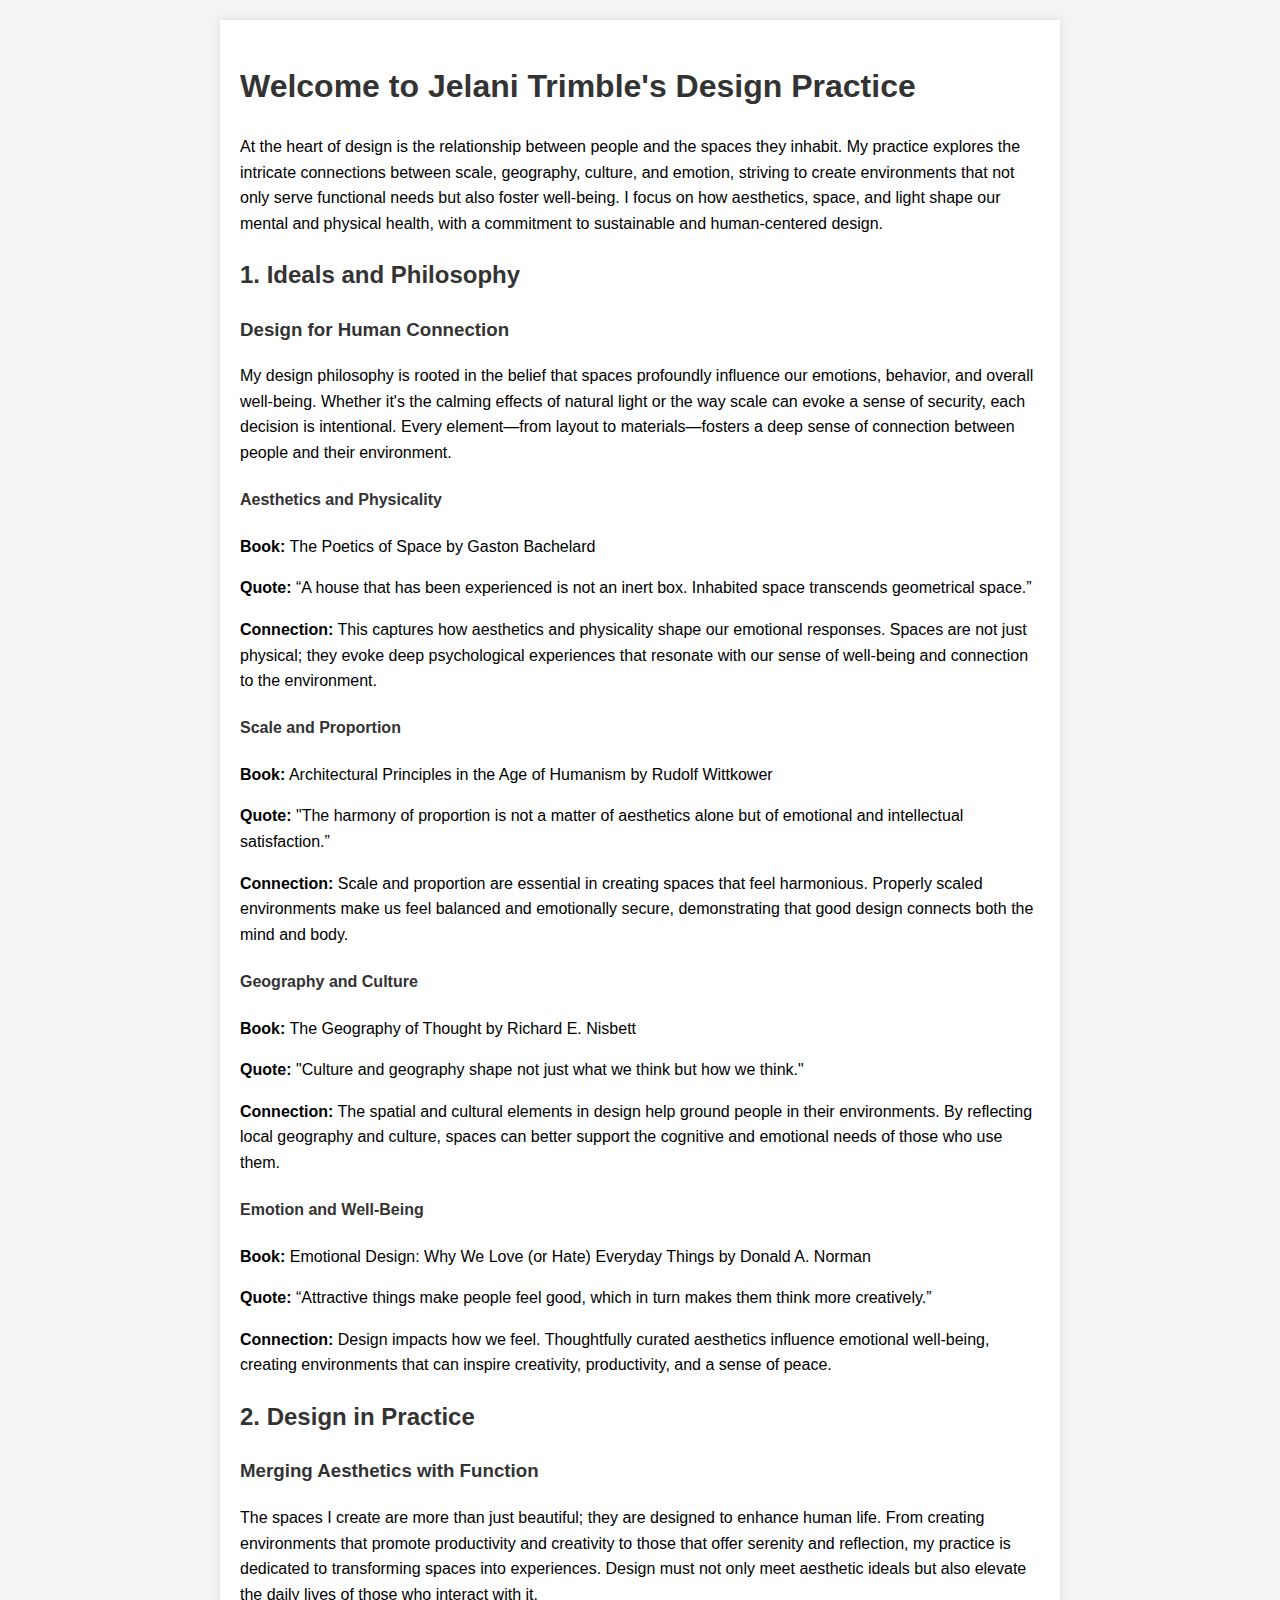
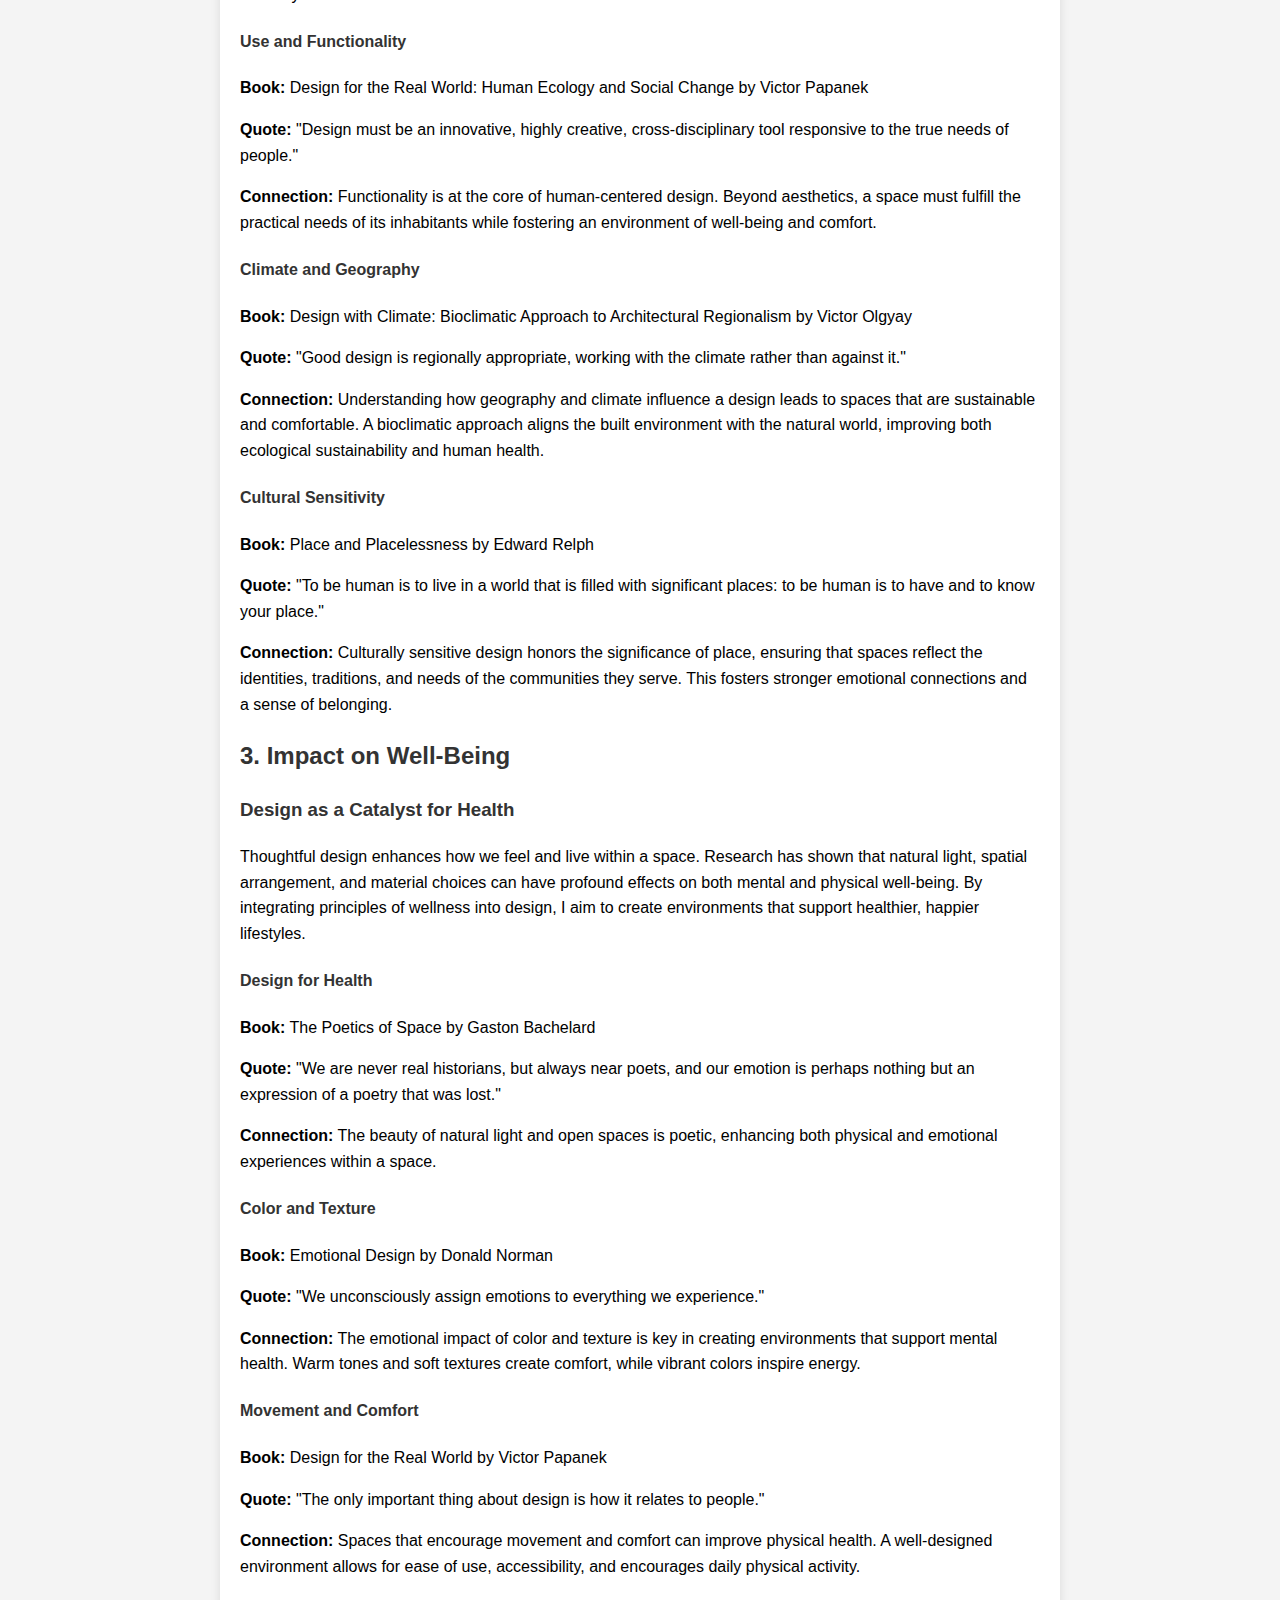
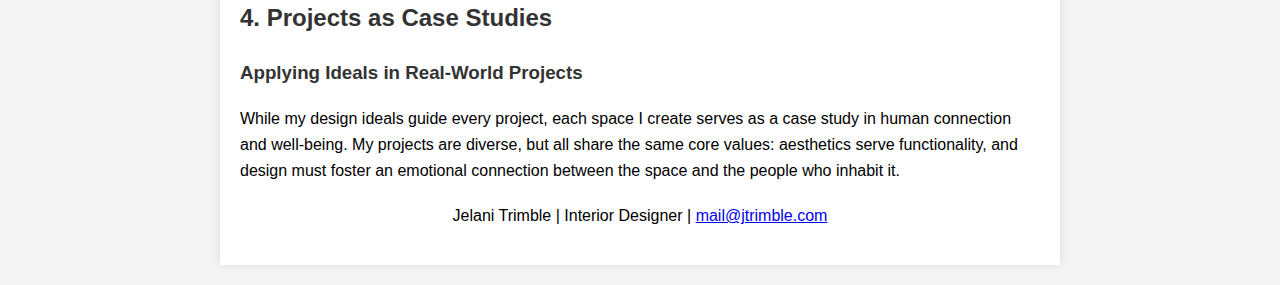
==== index.html @ 7e170d6c "Add files via upload" ====
<!DOCTYPE html>
<html lang="en">
<head>
    <meta charset="UTF-8">
    <meta name="viewport" content="width=device-width, initial-scale=1.0">
    <meta http-equiv="X-UA-Compatible" content="ie=edge">
    <title>Jelani Trimble's Design Practice</title>
    <style>
        body {
            font-family: Arial, sans-serif;
            line-height: 1.6;
            margin: 20px;
            padding: 0;
            background-color: #f4f4f4;
        }
        h1, h2, h3, h4 {
            color: #333;
        }
        .container {
            max-width: 800px;
            margin: 0 auto;
            padding: 20px;
            background-color: white;
            box-shadow: 0 0 10px rgba(0, 0, 0, 0.1);
        }
        .footer {
            text-align: center;
            margin-top: 20px;
        }
    </style>
</head>
<body>
    <div class="container">
        <h1>Welcome to Jelani Trimble's Design Practice</h1>
        <p>At the heart of design is the relationship between people and the spaces they inhabit. My practice explores the intricate connections between scale, geography, culture, and emotion, striving to create environments that not only serve functional needs but also foster well-being. I focus on how aesthetics, space, and light shape our mental and physical health, with a commitment to sustainable and human-centered design.</p>
        
        <h2>1. Ideals and Philosophy</h2>
        <h3>Design for Human Connection</h3>
        <p>My design philosophy is rooted in the belief that spaces profoundly influence our emotions, behavior, and overall well-being. Whether it's the calming effects of natural light or the way scale can evoke a sense of security, each decision is intentional. Every element—from layout to materials—fosters a deep sense of connection between people and their environment.</p>
        
        <h4>Aesthetics and Physicality</h4>
        <p><strong>Book:</strong> The Poetics of Space by Gaston Bachelard</p>
        <p><strong>Quote:</strong> “A house that has been experienced is not an inert box. Inhabited space transcends geometrical space.”</p>
        <p><strong>Connection:</strong> This captures how aesthetics and physicality shape our emotional responses. Spaces are not just physical; they evoke deep psychological experiences that resonate with our sense of well-being and connection to the environment.</p>

        <h4>Scale and Proportion</h4>
        <p><strong>Book:</strong> Architectural Principles in the Age of Humanism by Rudolf Wittkower</p>
        <p><strong>Quote:</strong> "The harmony of proportion is not a matter of aesthetics alone but of emotional and intellectual satisfaction.”</p>
        <p><strong>Connection:</strong> Scale and proportion are essential in creating spaces that feel harmonious. Properly scaled environments make us feel balanced and emotionally secure, demonstrating that good design connects both the mind and body.</p>

        <h4>Geography and Culture</h4>
        <p><strong>Book:</strong> The Geography of Thought by Richard E. Nisbett</p>
        <p><strong>Quote:</strong> "Culture and geography shape not just what we think but how we think."</p>
        <p><strong>Connection:</strong> The spatial and cultural elements in design help ground people in their environments. By reflecting local geography and culture, spaces can better support the cognitive and emotional needs of those who use them.</p>

        <h4>Emotion and Well-Being</h4>
        <p><strong>Book:</strong> Emotional Design: Why We Love (or Hate) Everyday Things by Donald A. Norman</p>
        <p><strong>Quote:</strong> “Attractive things make people feel good, which in turn makes them think more creatively.”</p>
        <p><strong>Connection:</strong> Design impacts how we feel. Thoughtfully curated aesthetics influence emotional well-being, creating environments that can inspire creativity, productivity, and a sense of peace.</p>

        <h2>2. Design in Practice</h2>
        <h3>Merging Aesthetics with Function</h3>
        <p>The spaces I create are more than just beautiful; they are designed to enhance human life. From creating environments that promote productivity and creativity to those that offer serenity and reflection, my practice is dedicated to transforming spaces into experiences. Design must not only meet aesthetic ideals but also elevate the daily lives of those who interact with it.</p>
        
        <h4>Use and Functionality</h4>
        <p><strong>Book:</strong> Design for the Real World: Human Ecology and Social Change by Victor Papanek</p>
        <p><strong>Quote:</strong> "Design must be an innovative, highly creative, cross-disciplinary tool responsive to the true needs of people."</p>
        <p><strong>Connection:</strong> Functionality is at the core of human-centered design. Beyond aesthetics, a space must fulfill the practical needs of its inhabitants while fostering an environment of well-being and comfort.</p>

        <h4>Climate and Geography</h4>
        <p><strong>Book:</strong> Design with Climate: Bioclimatic Approach to Architectural Regionalism by Victor Olgyay</p>
        <p><strong>Quote:</strong> "Good design is regionally appropriate, working with the climate rather than against it."</p>
        <p><strong>Connection:</strong> Understanding how geography and climate influence a design leads to spaces that are sustainable and comfortable. A bioclimatic approach aligns the built environment with the natural world, improving both ecological sustainability and human health.</p>

        <h4>Cultural Sensitivity</h4>
        <p><strong>Book:</strong> Place and Placelessness by Edward Relph</p>
        <p><strong>Quote:</strong> "To be human is to live in a world that is filled with significant places: to be human is to have and to know your place."</p>
        <p><strong>Connection:</strong> Culturally sensitive design honors the significance of place, ensuring that spaces reflect the identities, traditions, and needs of the communities they serve. This fosters stronger emotional connections and a sense of belonging.</p>

        <h2>3. Impact on Well-Being</h2>
        <h3>Design as a Catalyst for Health</h3>
        <p>Thoughtful design enhances how we feel and live within a space. Research has shown that natural light, spatial arrangement, and material choices can have profound effects on both mental and physical well-being. By integrating principles of wellness into design, I aim to create environments that support healthier, happier lifestyles.</p>
        
        <h4>Design for Health</h4>
        <p><strong>Book:</strong> The Poetics of Space by Gaston Bachelard</p>
        <p><strong>Quote:</strong> "We are never real historians, but always near poets, and our emotion is perhaps nothing but an expression of a poetry that was lost."</p>
        <p><strong>Connection:</strong> The beauty of natural light and open spaces is poetic, enhancing both physical and emotional experiences within a space.</p>

        <h4>Color and Texture</h4>
        <p><strong>Book:</strong> Emotional Design by Donald Norman</p>
        <p><strong>Quote:</strong> "We unconsciously assign emotions to everything we experience."</p>
        <p><strong>Connection:</strong> The emotional impact of color and texture is key in creating environments that support mental health. Warm tones and soft textures create comfort, while vibrant colors inspire energy.</p>

        <h4>Movement and Comfort</h4>
        <p><strong>Book:</strong> Design for the Real World by Victor Papanek</p>
        <p><strong>Quote:</strong> "The only important thing about design is how it relates to people."</p>
        <p><strong>Connection:</strong> Spaces that encourage movement and comfort can improve physical health. A well-designed environment allows for ease of use, accessibility, and encourages daily physical activity.</p>

        <h2>4. Projects as Case Studies</h2>
        <h3>Applying Ideals in Real-World Projects</h3>
        <p>While my design ideals guide every project, each space I create serves as a case study in human connection and well-being. My projects are diverse, but all share the same core values: aesthetics serve functionality, and design must foster an emotional connection between the space and the people who inhabit it.</p>
        
        <div class="footer">
            <p>Jelani Trimble | Interior Designer | <a href="mailto:mail@jtrimble.com">mail@jtrimble.com</a></p>
        </div>
    </div>
</body>
</html>
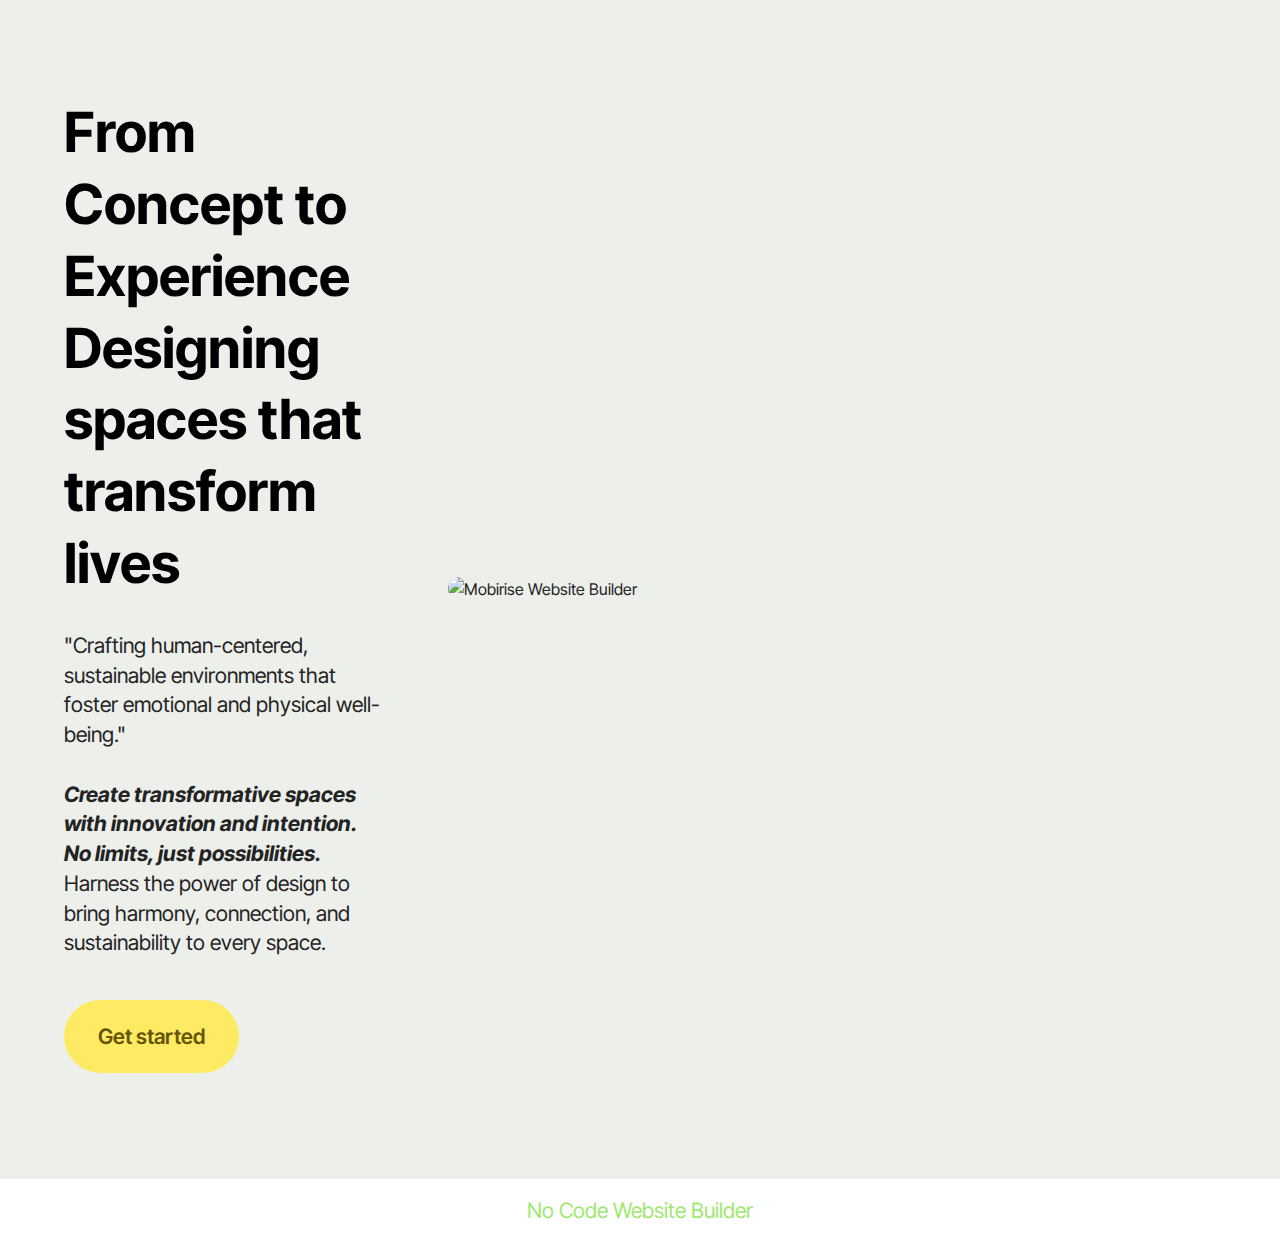
==== commit 669b6e56: "Add files via upload" ====
--- a/index.html
+++ b/index.html
@@ -1,108 +1,52 @@
 <!DOCTYPE html>
-<html lang="en">
+<html  >
 <head>
-    <meta charset="UTF-8">
-    <meta name="viewport" content="width=device-width, initial-scale=1.0">
-    <meta http-equiv="X-UA-Compatible" content="ie=edge">
-    <title>Jelani Trimble's Design Practice</title>
-    <style>
-        body {
-            font-family: Arial, sans-serif;
-            line-height: 1.6;
-            margin: 20px;
-            padding: 0;
-            background-color: #f4f4f4;
-        }
-        h1, h2, h3, h4 {
-            color: #333;
-        }
-        .container {
-            max-width: 800px;
-            margin: 0 auto;
-            padding: 20px;
-            background-color: white;
-            box-shadow: 0 0 10px rgba(0, 0, 0, 0.1);
-        }
-        .footer {
-            text-align: center;
-            margin-top: 20px;
-        }
-    </style>
+  <!-- Site made with Mobirise Website Builder v5.9.18, https://mobirise.com -->
+  <meta charset="UTF-8">
+  <meta http-equiv="X-UA-Compatible" content="IE=edge">
+  <meta name="generator" content="Mobirise v5.9.18, mobirise.com">
+  <meta name="viewport" content="width=device-width, initial-scale=1, minimum-scale=1">
+  <link rel="shortcut icon" href="assets/images/logo5.png" type="image/x-icon">
+  <meta name="description" content="">
+  
+  
+  <title>Home</title>
+  <link rel="stylesheet" href="assets/bootstrap/css/bootstrap.min.css">
+  <link rel="stylesheet" href="assets/bootstrap/css/bootstrap-grid.min.css">
+  <link rel="stylesheet" href="assets/bootstrap/css/bootstrap-reboot.min.css">
+  <link rel="stylesheet" href="assets/theme/css/style.css">
+  <link rel="preload" href="https://fonts.googleapis.com/css2?family=Inter+Tight:wght@400;700&display=swap&display=swap" as="style" onload="this.onload=null;this.rel='stylesheet'">
+  <noscript><link rel="stylesheet" href="https://fonts.googleapis.com/css2?family=Inter+Tight:wght@400;700&display=swap&display=swap"></noscript>
+  <link rel="preload" as="style" href="assets/mobirise/css/mbr-additional.css?v=oVkEW8"><link rel="stylesheet" href="assets/mobirise/css/mbr-additional.css?v=oVkEW8" type="text/css">
+
+  
+  
+  
 </head>
 <body>
-    <div class="container">
-        <h1>Welcome to Jelani Trimble's Design Practice</h1>
-        <p>At the heart of design is the relationship between people and the spaces they inhabit. My practice explores the intricate connections between scale, geography, culture, and emotion, striving to create environments that not only serve functional needs but also foster well-being. I focus on how aesthetics, space, and light shape our mental and physical health, with a commitment to sustainable and human-centered design.</p>
-        
-        <h2>1. Ideals and Philosophy</h2>
-        <h3>Design for Human Connection</h3>
-        <p>My design philosophy is rooted in the belief that spaces profoundly influence our emotions, behavior, and overall well-being. Whether it's the calming effects of natural light or the way scale can evoke a sense of security, each decision is intentional. Every element—from layout to materials—fosters a deep sense of connection between people and their environment.</p>
-        
-        <h4>Aesthetics and Physicality</h4>
-        <p><strong>Book:</strong> The Poetics of Space by Gaston Bachelard</p>
-        <p><strong>Quote:</strong> “A house that has been experienced is not an inert box. Inhabited space transcends geometrical space.”</p>
-        <p><strong>Connection:</strong> This captures how aesthetics and physicality shape our emotional responses. Spaces are not just physical; they evoke deep psychological experiences that resonate with our sense of well-being and connection to the environment.</p>
+  
+  <section data-bs-version="5.1" class="header1 cid-uoAeA59QHh" id="header01-0">
+	
 
-        <h4>Scale and Proportion</h4>
-        <p><strong>Book:</strong> Architectural Principles in the Age of Humanism by Rudolf Wittkower</p>
-        <p><strong>Quote:</strong> "The harmony of proportion is not a matter of aesthetics alone but of emotional and intellectual satisfaction.”</p>
-        <p><strong>Connection:</strong> Scale and proportion are essential in creating spaces that feel harmonious. Properly scaled environments make us feel balanced and emotionally secure, demonstrating that good design connects both the mind and body.</p>
+	
+	
 
-        <h4>Geography and Culture</h4>
-        <p><strong>Book:</strong> The Geography of Thought by Richard E. Nisbett</p>
-        <p><strong>Quote:</strong> "Culture and geography shape not just what we think but how we think."</p>
-        <p><strong>Connection:</strong> The spatial and cultural elements in design help ground people in their environments. By reflecting local geography and culture, spaces can better support the cognitive and emotional needs of those who use them.</p>
-
-        <h4>Emotion and Well-Being</h4>
-        <p><strong>Book:</strong> Emotional Design: Why We Love (or Hate) Everyday Things by Donald A. Norman</p>
-        <p><strong>Quote:</strong> “Attractive things make people feel good, which in turn makes them think more creatively.”</p>
-        <p><strong>Connection:</strong> Design impacts how we feel. Thoughtfully curated aesthetics influence emotional well-being, creating environments that can inspire creativity, productivity, and a sense of peace.</p>
-
-        <h2>2. Design in Practice</h2>
-        <h3>Merging Aesthetics with Function</h3>
-        <p>The spaces I create are more than just beautiful; they are designed to enhance human life. From creating environments that promote productivity and creativity to those that offer serenity and reflection, my practice is dedicated to transforming spaces into experiences. Design must not only meet aesthetic ideals but also elevate the daily lives of those who interact with it.</p>
-        
-        <h4>Use and Functionality</h4>
-        <p><strong>Book:</strong> Design for the Real World: Human Ecology and Social Change by Victor Papanek</p>
-        <p><strong>Quote:</strong> "Design must be an innovative, highly creative, cross-disciplinary tool responsive to the true needs of people."</p>
-        <p><strong>Connection:</strong> Functionality is at the core of human-centered design. Beyond aesthetics, a space must fulfill the practical needs of its inhabitants while fostering an environment of well-being and comfort.</p>
-
-        <h4>Climate and Geography</h4>
-        <p><strong>Book:</strong> Design with Climate: Bioclimatic Approach to Architectural Regionalism by Victor Olgyay</p>
-        <p><strong>Quote:</strong> "Good design is regionally appropriate, working with the climate rather than against it."</p>
-        <p><strong>Connection:</strong> Understanding how geography and climate influence a design leads to spaces that are sustainable and comfortable. A bioclimatic approach aligns the built environment with the natural world, improving both ecological sustainability and human health.</p>
-
-        <h4>Cultural Sensitivity</h4>
-        <p><strong>Book:</strong> Place and Placelessness by Edward Relph</p>
-        <p><strong>Quote:</strong> "To be human is to live in a world that is filled with significant places: to be human is to have and to know your place."</p>
-        <p><strong>Connection:</strong> Culturally sensitive design honors the significance of place, ensuring that spaces reflect the identities, traditions, and needs of the communities they serve. This fosters stronger emotional connections and a sense of belonging.</p>
-
-        <h2>3. Impact on Well-Being</h2>
-        <h3>Design as a Catalyst for Health</h3>
-        <p>Thoughtful design enhances how we feel and live within a space. Research has shown that natural light, spatial arrangement, and material choices can have profound effects on both mental and physical well-being. By integrating principles of wellness into design, I aim to create environments that support healthier, happier lifestyles.</p>
-        
-        <h4>Design for Health</h4>
-        <p><strong>Book:</strong> The Poetics of Space by Gaston Bachelard</p>
-        <p><strong>Quote:</strong> "We are never real historians, but always near poets, and our emotion is perhaps nothing but an expression of a poetry that was lost."</p>
-        <p><strong>Connection:</strong> The beauty of natural light and open spaces is poetic, enhancing both physical and emotional experiences within a space.</p>
-
-        <h4>Color and Texture</h4>
-        <p><strong>Book:</strong> Emotional Design by Donald Norman</p>
-        <p><strong>Quote:</strong> "We unconsciously assign emotions to everything we experience."</p>
-        <p><strong>Connection:</strong> The emotional impact of color and texture is key in creating environments that support mental health. Warm tones and soft textures create comfort, while vibrant colors inspire energy.</p>
-
-        <h4>Movement and Comfort</h4>
-        <p><strong>Book:</strong> Design for the Real World by Victor Papanek</p>
-        <p><strong>Quote:</strong> "The only important thing about design is how it relates to people."</p>
-        <p><strong>Connection:</strong> Spaces that encourage movement and comfort can improve physical health. A well-designed environment allows for ease of use, accessibility, and encourages daily physical activity.</p>
-
-        <h2>4. Projects as Case Studies</h2>
-        <h3>Applying Ideals in Real-World Projects</h3>
-        <p>While my design ideals guide every project, each space I create serves as a case study in human connection and well-being. My projects are diverse, but all share the same core values: aesthetics serve functionality, and design must foster an emotional connection between the space and the people who inhabit it.</p>
-        
-        <div class="footer">
-            <p>Jelani Trimble | Interior Designer | <a href="mailto:mail@jtrimble.com">mail@jtrimble.com</a></p>
-        </div>
-    </div>
+	<div class="container-fluid">
+		<div class="row justify-content-center">
+			<div class="col-12 col-md-12 col-lg-8 image-wrapper">
+				<img class="w-100" src="assets/images/night-sky-filled-with-stars-and-galaxies-over-a-remote-landscape.jpeg" alt="Mobirise Website Builder">
+			</div>
+			<div class="col-12 col-lg col-md-12">
+				<div class="text-wrapper align-left">
+					<h1 class="mbr-section-title mbr-fonts-style mb-4 display-2"><strong>From Concept to Experience</strong><div><strong>Designing spaces that transform lives</strong></div></h1>
+					<p class="mbr-text mbr-fonts-style mb-4 display-7">"Crafting human-centered, sustainable environments that foster emotional and physical well-being."<br><br><strong><em>Create transformative spaces with innovation and intention. No limits, just possibilities.</em></strong><br>Harness the power of design to bring harmony, connection, and sustainability to every space.</p>
+					<div class="mbr-section-btn mt-3"><a class="btn btn-danger display-7" href="mailto:mail@jtrimble.com">Get started</a></div>
+				</div>
+			</div>
+		</div>
+	</div>
+</section><section class="display-7" style="padding: 0;align-items: center;justify-content: center;flex-wrap: wrap;    align-content: center;display: flex;position: relative;height: 4rem;"><a href="https://mobiri.se/3435392" style="flex: 1 1;height: 4rem;position: absolute;width: 100%;z-index: 1;"><img alt="" style="height: 4rem;" src="[data-uri]"></a><p style="margin: 0;text-align: center;" class="display-7">&#8204;</p><a style="z-index:1" href="https://mobirise.com/builder/no-code-website-builder.html">No Code Website Builder</a></section><script src="assets/bootstrap/js/bootstrap.bundle.min.js"></script>  <script src="assets/smoothscroll/smooth-scroll.js"></script>  <script src="assets/ytplayer/index.js"></script>  <script src="assets/theme/js/script.js"></script>  
+  
+  
 </body>
-</html>
+</html>--- a/assets/theme/css/style.css
+++ b/assets/theme/css/style.css
@@ -0,0 +1,965 @@
+@charset "UTF-8";
+section {
+  background-color: #ffffff;
+}
+
+body {
+  font-style: normal;
+  line-height: 1.5;
+  font-weight: 400;
+  color: #232323;
+  position: relative;
+}
+
+button {
+  background-color: transparent;
+  border-color: transparent;
+}
+
+.embla__button,
+.carousel-control {
+  background-color: #edefea !important;
+  opacity: 0.8 !important;
+  color: #464845 !important;
+  border-color: #edefea !important;
+}
+
+.carousel .close,
+.modalWindow .close {
+  background-color: #edefea !important;
+  color: #464845 !important;
+  border-color: #edefea !important;
+  opacity: 0.8 !important;
+}
+
+.carousel .close:hover,
+.modalWindow .close:hover {
+  opacity: 1 !important;
+}
+
+.carousel-indicators li {
+  background-color: #edefea !important;
+  border: 2px solid #464845 !important;
+}
+
+.carousel-indicators li:hover,
+.carousel-indicators li:active {
+  opacity: 0.8 !important;
+}
+
+.embla__button:hover,
+.carousel-control:hover {
+  background-color: #edefea !important;
+  opacity: 1 !important;
+}
+
+.modalWindow-video-container {
+  height: 80%;
+}
+
+section,
+.container,
+.container-fluid {
+  position: relative;
+  word-wrap: break-word;
+}
+
+a.mbr-iconfont:hover {
+  text-decoration: none;
+}
+
+.article .lead p,
+.article .lead ul,
+.article .lead ol,
+.article .lead pre,
+.article .lead blockquote {
+  margin-bottom: 0;
+}
+
+a {
+  font-style: normal;
+  font-weight: 400;
+  cursor: pointer;
+}
+a, a:hover {
+  text-decoration: none;
+}
+
+.mbr-section-title {
+  font-style: normal;
+  line-height: 1.3;
+}
+
+.mbr-section-subtitle {
+  line-height: 1.3;
+}
+
+.mbr-text {
+  font-style: normal;
+  line-height: 1.7;
+}
+
+h1,
+h2,
+h3,
+h4,
+h5,
+h6,
+.display-1,
+.display-2,
+.display-4,
+.display-5,
+.display-7,
+span,
+p,
+a {
+  line-height: 1;
+  word-break: break-word;
+  word-wrap: break-word;
+  font-weight: 400;
+}
+
+b,
+strong {
+  font-weight: bold;
+}
+
+input:-webkit-autofill, input:-webkit-autofill:hover, input:-webkit-autofill:focus, input:-webkit-autofill:active {
+  transition-delay: 9999s;
+  -webkit-transition-property: background-color, color;
+  transition-property: background-color, color;
+}
+
+textarea[type=hidden] {
+  display: none;
+}
+
+section {
+  background-position: 50% 50%;
+  background-repeat: no-repeat;
+  background-size: cover;
+}
+section .mbr-background-video,
+section .mbr-background-video-preview {
+  position: absolute;
+  bottom: 0;
+  left: 0;
+  right: 0;
+  top: 0;
+}
+
+.hidden {
+  visibility: hidden;
+}
+
+.mbr-z-index20 {
+  z-index: 20;
+}
+
+/*! Base colors */
+.mbr-white {
+  color: #ffffff;
+}
+
+.mbr-black {
+  color: #111111;
+}
+
+.mbr-bg-white {
+  background-color: #ffffff;
+}
+
+.mbr-bg-black {
+  background-color: #000000;
+}
+
+/*! Text-aligns */
+.align-left {
+  text-align: left;
+}
+
+.align-center {
+  text-align: center;
+}
+
+.align-right {
+  text-align: right;
+}
+
+/*! Font-weight  */
+.mbr-light {
+  font-weight: 300;
+}
+
+.mbr-regular {
+  font-weight: 400;
+}
+
+.mbr-semibold {
+  font-weight: 500;
+}
+
+.mbr-bold {
+  font-weight: 700;
+}
+
+/*! Media  */
+.media-content {
+  flex-basis: 100%;
+}
+
+.media-container-row {
+  display: flex;
+  flex-direction: row;
+  flex-wrap: wrap;
+  justify-content: center;
+  align-content: center;
+  align-items: start;
+}
+.media-container-row .media-size-item {
+  width: 400px;
+}
+
+.media-container-column {
+  display: flex;
+  flex-direction: column;
+  flex-wrap: wrap;
+  justify-content: center;
+  align-content: center;
+  align-items: stretch;
+}
+.media-container-column > * {
+  width: 100%;
+}
+
+@media (min-width: 992px) {
+  .media-container-row {
+    flex-wrap: nowrap;
+  }
+}
+figure {
+  margin-bottom: 0;
+  overflow: hidden;
+}
+
+figure[mbr-media-size] {
+  transition: width 0.1s;
+}
+
+img,
+iframe {
+  display: block;
+  width: 100%;
+}
+
+.card {
+  background-color: transparent;
+  border: none;
+}
+
+.card-box {
+  width: 100%;
+}
+
+.card-img {
+  text-align: center;
+  flex-shrink: 0;
+  -webkit-flex-shrink: 0;
+}
+
+.media {
+  max-width: 100%;
+  margin: 0 auto;
+}
+
+.mbr-figure {
+  align-self: center;
+}
+
+.media-container > div {
+  max-width: 100%;
+}
+
+.mbr-figure img,
+.card-img img {
+  width: 100%;
+}
+
+@media (max-width: 991px) {
+  .media-size-item {
+    width: auto !important;
+  }
+  .media {
+    width: auto;
+  }
+  .mbr-figure {
+    width: 100% !important;
+  }
+}
+/*! Buttons */
+.mbr-section-btn {
+  margin-left: -0.6rem;
+  margin-right: -0.6rem;
+  font-size: 0;
+}
+
+.btn {
+  font-weight: 600;
+  border-width: 1px;
+  font-style: normal;
+  margin: 0.6rem 0.6rem;
+  white-space: normal;
+  transition: all 0.2s ease-in-out;
+  display: inline-flex;
+  align-items: center;
+  justify-content: center;
+  word-break: break-word;
+}
+
+.btn-sm {
+  font-weight: 600;
+  letter-spacing: 0px;
+  transition: all 0.3s ease-in-out;
+}
+
+.btn-md {
+  font-weight: 600;
+  letter-spacing: 0px;
+  transition: all 0.3s ease-in-out;
+}
+
+.btn-lg {
+  font-weight: 600;
+  letter-spacing: 0px;
+  transition: all 0.3s ease-in-out;
+}
+
+.btn-form {
+  margin: 0;
+}
+.btn-form:hover {
+  cursor: pointer;
+}
+
+nav .mbr-section-btn {
+  margin-left: 0rem;
+  margin-right: 0rem;
+}
+
+/*! Btn icon margin */
+.btn .mbr-iconfont,
+.btn.btn-sm .mbr-iconfont {
+  order: 1;
+  cursor: pointer;
+  margin-left: 0.5rem;
+  vertical-align: sub;
+}
+
+.btn.btn-md .mbr-iconfont,
+.btn.btn-md .mbr-iconfont {
+  margin-left: 0.8rem;
+}
+
+.mbr-regular {
+  font-weight: 400;
+}
+
+.mbr-semibold {
+  font-weight: 500;
+}
+
+.mbr-bold {
+  font-weight: 700;
+}
+
+[type=submit] {
+  -webkit-appearance: none;
+}
+
+/*! Full-screen */
+.mbr-fullscreen .mbr-overlay {
+  min-height: 100vh;
+}
+
+.mbr-fullscreen {
+  display: flex;
+  display: -moz-flex;
+  display: -ms-flex;
+  display: -o-flex;
+  align-items: center;
+  min-height: 100vh;
+  padding-top: 3rem;
+  padding-bottom: 3rem;
+}
+
+/*! Map */
+.map {
+  height: 25rem;
+  position: relative;
+}
+.map iframe {
+  width: 100%;
+  height: 100%;
+}
+
+/*! Scroll to top arrow */
+.mbr-arrow-up {
+  bottom: 25px;
+  right: 90px;
+  position: fixed;
+  text-align: right;
+  z-index: 5000;
+  color: #ffffff;
+  font-size: 22px;
+}
+
+.mbr-arrow-up a {
+  background: rgba(0, 0, 0, 0.2);
+  border-radius: 50%;
+  color: #fff;
+  display: inline-block;
+  height: 60px;
+  width: 60px;
+  border: 2px solid #fff;
+  outline-style: none !important;
+  position: relative;
+  text-decoration: none;
+  transition: all 0.3s ease-in-out;
+  cursor: pointer;
+  text-align: center;
+}
+.mbr-arrow-up a:hover {
+  background-color: rgba(0, 0, 0, 0.4);
+}
+.mbr-arrow-up a i {
+  line-height: 60px;
+}
+
+.mbr-arrow-up-icon {
+  display: block;
+  color: #fff;
+}
+
+.mbr-arrow-up-icon::before {
+  content: "›";
+  display: inline-block;
+  font-family: serif;
+  font-size: 22px;
+  line-height: 1;
+  font-style: normal;
+  position: relative;
+  top: 6px;
+  left: -4px;
+  transform: rotate(-90deg);
+}
+
+/*! Arrow Down */
+.mbr-arrow {
+  position: absolute;
+  bottom: 45px;
+  left: 50%;
+  width: 60px;
+  height: 60px;
+  cursor: pointer;
+  background-color: rgba(80, 80, 80, 0.5);
+  border-radius: 50%;
+  transform: translateX(-50%);
+}
+@media (max-width: 767px) {
+  .mbr-arrow {
+    display: none;
+  }
+}
+.mbr-arrow > a {
+  display: inline-block;
+  text-decoration: none;
+  outline-style: none;
+  animation: arrowdown 1.7s ease-in-out infinite;
+  color: #ffffff;
+}
+.mbr-arrow > a > i {
+  position: absolute;
+  top: -2px;
+  left: 15px;
+  font-size: 2rem;
+}
+
+#scrollToTop a i::before {
+  content: "";
+  position: absolute;
+  display: block;
+  border-bottom: 2.5px solid #fff;
+  border-left: 2.5px solid #fff;
+  width: 27.8%;
+  height: 27.8%;
+  left: 50%;
+  top: 51%;
+  transform: translateY(-30%) translateX(-50%) rotate(135deg);
+}
+
+@keyframes arrowdown {
+  0% {
+    transform: translateY(0px);
+  }
+  50% {
+    transform: translateY(-5px);
+  }
+  100% {
+    transform: translateY(0px);
+  }
+}
+@media (max-width: 500px) {
+  .mbr-arrow-up {
+    left: 0;
+    right: 0;
+    text-align: center;
+  }
+}
+/*Gradients animation*/
+@keyframes gradient-animation {
+  from {
+    background-position: 0% 100%;
+    animation-timing-function: ease-in-out;
+  }
+  to {
+    background-position: 100% 0%;
+    animation-timing-function: ease-in-out;
+  }
+}
+.bg-gradient {
+  background-size: 200% 200%;
+  animation: gradient-animation 5s infinite alternate;
+  -webkit-animation: gradient-animation 5s infinite alternate;
+}
+
+.menu .navbar-brand {
+  display: -webkit-flex;
+}
+.menu .navbar-brand span {
+  display: flex;
+  display: -webkit-flex;
+}
+.menu .navbar-brand .navbar-caption-wrap {
+  display: -webkit-flex;
+}
+.menu .navbar-brand .navbar-logo img {
+  display: -webkit-flex;
+  width: auto;
+}
+@media (min-width: 768px) and (max-width: 991px) {
+  .menu .navbar-toggleable-sm .navbar-nav {
+    display: -ms-flexbox;
+  }
+}
+@media (max-width: 991px) {
+  .menu .navbar-collapse {
+    max-height: 93.5vh;
+  }
+  .menu .navbar-collapse.show {
+    overflow: auto;
+  }
+}
+@media (min-width: 992px) {
+  .menu .navbar-nav.nav-dropdown {
+    display: -webkit-flex;
+  }
+  .menu .navbar-toggleable-sm .navbar-collapse {
+    display: -webkit-flex !important;
+  }
+  .menu .collapsed .navbar-collapse {
+    max-height: 93.5vh;
+  }
+  .menu .collapsed .navbar-collapse.show {
+    overflow: auto;
+  }
+}
+@media (max-width: 767px) {
+  .menu .navbar-collapse {
+    max-height: 80vh;
+  }
+}
+
+.nav-link .mbr-iconfont {
+  margin-right: 0.5rem;
+}
+
+.navbar {
+  display: -webkit-flex;
+  -webkit-flex-wrap: wrap;
+  -webkit-align-items: center;
+  -webkit-justify-content: space-between;
+}
+
+.navbar-collapse {
+  -webkit-flex-basis: 100%;
+  -webkit-flex-grow: 1;
+  -webkit-align-items: center;
+}
+
+.nav-dropdown .link {
+  padding: 0.667em 1.667em !important;
+  margin: 0 !important;
+}
+
+.nav {
+  display: -webkit-flex;
+  -webkit-flex-wrap: wrap;
+}
+
+.row {
+  display: -webkit-flex;
+  -webkit-flex-wrap: wrap;
+}
+
+.justify-content-center {
+  -webkit-justify-content: center;
+}
+
+.form-inline {
+  display: -webkit-flex;
+}
+
+.card-wrapper {
+  -webkit-flex: 1;
+}
+
+.carousel-control {
+  z-index: 10;
+  display: -webkit-flex;
+}
+
+.carousel-controls {
+  display: -webkit-flex;
+}
+
+.media {
+  display: -webkit-flex;
+}
+
+.form-group:focus {
+  outline: none;
+}
+
+.jq-selectbox__select {
+  padding: 7px 0;
+  position: relative;
+}
+
+.jq-selectbox__dropdown {
+  overflow: hidden;
+  border-radius: 10px;
+  position: absolute;
+  top: 100%;
+  left: 0 !important;
+  width: 100% !important;
+}
+
+.jq-selectbox__trigger-arrow {
+  right: 0;
+  transform: translateY(-50%);
+}
+
+.jq-selectbox li {
+  padding: 1.07em 0.5em;
+}
+
+input[type=range] {
+  padding-left: 0 !important;
+  padding-right: 0 !important;
+}
+
+.modal-dialog,
+.modal-content {
+  height: 100%;
+}
+
+.modal-dialog .carousel-inner {
+  height: calc(100vh - 1.75rem);
+}
+@media (max-width: 575px) {
+  .modal-dialog .carousel-inner {
+    height: calc(100vh - 1rem);
+  }
+}
+
+.carousel-item {
+  text-align: center;
+}
+
+.carousel-item img {
+  margin: auto;
+}
+
+.navbar-toggler {
+  align-self: flex-start;
+  padding: 0.25rem 0.75rem;
+  font-size: 1.25rem;
+  line-height: 1;
+  background: transparent;
+  border: 1px solid transparent;
+  border-radius: 0.25rem;
+}
+
+.navbar-toggler:focus,
+.navbar-toggler:hover {
+  text-decoration: none;
+  box-shadow: none;
+}
+
+.navbar-toggler-icon {
+  display: inline-block;
+  width: 1.5em;
+  height: 1.5em;
+  vertical-align: middle;
+  content: "";
+  background: no-repeat center center;
+  background-size: 100% 100%;
+}
+
+.navbar-toggler-left {
+  position: absolute;
+  left: 1rem;
+}
+
+.navbar-toggler-right {
+  position: absolute;
+  right: 1rem;
+}
+
+.card-img {
+  width: auto;
+}
+
+.menu .navbar.collapsed:not(.beta-menu) {
+  flex-direction: column;
+}
+
+.carousel-item.active,
+.carousel-item-next,
+.carousel-item-prev {
+  display: flex;
+}
+
+.note-air-layout .dropup .dropdown-menu,
+.note-air-layout .navbar-fixed-bottom .dropdown .dropdown-menu {
+  bottom: initial !important;
+}
+
+html,
+body {
+  height: auto;
+  min-height: 100vh;
+}
+
+.dropup .dropdown-toggle::after {
+  display: none;
+}
+
+.form-asterisk {
+  font-family: initial;
+  position: absolute;
+  top: -2px;
+  font-weight: normal;
+}
+
+.form-control-label {
+  position: relative;
+  cursor: pointer;
+  margin-bottom: 0.357em;
+  padding: 0;
+}
+
+.alert {
+  color: #ffffff;
+  border-radius: 0;
+  border: 0;
+  font-size: 1.1rem;
+  line-height: 1.5;
+  margin-bottom: 1.875rem;
+  padding: 1.25rem;
+  position: relative;
+  text-align: center;
+}
+.alert.alert-form::after {
+  background-color: inherit;
+  bottom: -7px;
+  content: "";
+  display: block;
+  height: 14px;
+  left: 50%;
+  margin-left: -7px;
+  position: absolute;
+  transform: rotate(45deg);
+  width: 14px;
+}
+
+.form-control {
+  background-color: #ffffff;
+  background-clip: border-box;
+  color: #232323;
+  line-height: 1rem !important;
+  height: auto;
+  padding: 1.2rem 2rem;
+  transition: border-color 0.25s ease 0s;
+  border: 1px solid transparent !important;
+  border-radius: 4px;
+  box-shadow: rgba(0, 0, 0, 0.07) 0px 1px 1px 0px, rgba(0, 0, 0, 0.07) 0px 1px 3px 0px, rgba(0, 0, 0, 0.03) 0px 0px 0px 1px;
+}
+.form-active .form-control:invalid {
+  border-color: red;
+}
+
+.row > * {
+  padding-right: 1rem;
+  padding-left: 1rem;
+}
+
+form .row {
+  margin-left: -0.6rem;
+  margin-right: -0.6rem;
+}
+form .row [class*=col] {
+  padding-left: 0.6rem;
+  padding-right: 0.6rem;
+}
+
+form .mbr-section-btn {
+  padding-left: 0.6rem;
+  padding-right: 0.6rem;
+}
+
+form .form-check-input {
+  margin-top: 0.5;
+}
+
+textarea.form-control {
+  line-height: 1.5rem !important;
+}
+
+.form-group {
+  margin-bottom: 1.2rem;
+}
+
+.form-control,
+form .btn {
+  min-height: 48px;
+}
+
+.gdpr-block label span.textGDPR input[name=gdpr] {
+  top: 7px;
+}
+
+.form-control:focus {
+  box-shadow: none;
+}
+
+:focus {
+  outline: none;
+}
+
+.mbr-overlay {
+  background-color: #000;
+  bottom: 0;
+  left: 0;
+  opacity: 0.5;
+  position: absolute;
+  right: 0;
+  top: 0;
+  z-index: 0;
+  pointer-events: none;
+}
+
+blockquote {
+  font-style: italic;
+  padding: 3rem;
+  font-size: 1.09rem;
+  position: relative;
+  border-left: 3px solid;
+}
+
+ul,
+ol,
+pre,
+blockquote {
+  margin-bottom: 2.3125rem;
+}
+
+.mt-4 {
+  margin-top: 2rem !important;
+}
+
+.mb-4 {
+  margin-bottom: 2rem !important;
+}
+
+.container,
+.container-fluid {
+  padding-left: 16px;
+  padding-right: 16px;
+}
+
+.row {
+  margin-left: -16px;
+  margin-right: -16px;
+}
+.row > [class*=col] {
+  padding-left: 16px;
+  padding-right: 16px;
+}
+
+@media (min-width: 992px) {
+  .container-fluid {
+    padding-left: 32px;
+    padding-right: 32px;
+  }
+}
+@media (max-width: 991px) {
+  .mbr-container {
+    padding-left: 16px;
+    padding-right: 16px;
+  }
+}
+.app-video-wrapper > img {
+  opacity: 1;
+}
+
+.app-video-wrapper {
+  background: transparent;
+}
+
+.item {
+  position: relative;
+}
+
+.dropdown-menu .dropdown-menu {
+  left: 100%;
+}
+
+.dropdown-item + .dropdown-menu {
+  display: none;
+}
+
+.dropdown-item:hover + .dropdown-menu,
+.dropdown-menu:hover {
+  display: block;
+}
+
+@media (min-aspect-ratio: 16/9) {
+  .mbr-video-foreground {
+    height: 300% !important;
+    top: -100% !important;
+  }
+}
+@media (max-aspect-ratio: 16/9) {
+  .mbr-video-foreground {
+    width: 300% !important;
+    left: -100% !important;
+  }
+}.engine {
+	position: absolute;
+	text-indent: -2400px;
+	text-align: center;
+	padding: 0;
+	top: 0;
+	left: -2400px;
+}--- a/assets/mobirise/css/mbr-additional.css
+++ b/assets/mobirise/css/mbr-additional.css
@@ -0,0 +1,825 @@
+.btn {
+  border-width: 2px;
+}
+img,
+.card-wrap,
+.card-wrapper,
+.video-wrapper,
+.mbr-figure iframe,
+.google-map iframe,
+.slide-content,
+.plan,
+.card,
+.item-wrapper {
+  border-radius: 2rem !important;
+}
+.video-wrapper {
+  overflow: hidden;
+}
+body {
+  font-family: Inter Tight;
+}
+.display-1 {
+  font-family: 'Inter Tight', sans-serif;
+  font-size: 5rem;
+  line-height: 1;
+}
+.display-1 > .mbr-iconfont {
+  font-size: 6.25rem;
+}
+.display-2 {
+  font-family: 'Inter Tight', sans-serif;
+  font-size: 4rem;
+  line-height: 1;
+}
+.display-2 > .mbr-iconfont {
+  font-size: 5rem;
+}
+.display-4 {
+  font-family: 'Inter Tight', sans-serif;
+  font-size: 1.4rem;
+  line-height: 1.5;
+}
+.display-4 > .mbr-iconfont {
+  font-size: 1.75rem;
+}
+.display-5 {
+  font-family: 'Inter Tight', sans-serif;
+  font-size: 2rem;
+  line-height: 1.5;
+}
+.display-5 > .mbr-iconfont {
+  font-size: 2.5rem;
+}
+.display-7 {
+  font-family: 'Inter Tight', sans-serif;
+  font-size: 1.4rem;
+  line-height: 1.3;
+}
+.display-7 > .mbr-iconfont {
+  font-size: 1.75rem;
+}
+/* ---- Fluid typography for mobile devices ---- */
+/* 1.4 - font scale ratio ( bootstrap == 1.42857 ) */
+/* 100vw - current viewport width */
+/* (48 - 20)  48 == 48rem == 768px, 20 == 20rem == 320px(minimal supported viewport) */
+/* 0.65 - min scale variable, may vary */
+@media (max-width: 992px) {
+  .display-1 {
+    font-size: 4rem;
+  }
+}
+@media (max-width: 768px) {
+  .display-1 {
+    font-size: 3.5rem;
+    font-size: calc( 2.4rem + (5 - 2.4) * ((100vw - 20rem) / (48 - 20)));
+    line-height: calc( 1.1 * (2.4rem + (5 - 2.4) * ((100vw - 20rem) / (48 - 20))));
+  }
+  .display-2 {
+    font-size: 3.2rem;
+    font-size: calc( 2.05rem + (4 - 2.05) * ((100vw - 20rem) / (48 - 20)));
+    line-height: calc( 1.3 * (2.05rem + (4 - 2.05) * ((100vw - 20rem) / (48 - 20))));
+  }
+  .display-4 {
+    font-size: 1.12rem;
+    font-size: calc( 1.14rem + (1.4 - 1.14) * ((100vw - 20rem) / (48 - 20)));
+    line-height: calc( 1.4 * (1.14rem + (1.4 - 1.14) * ((100vw - 20rem) / (48 - 20))));
+  }
+  .display-5 {
+    font-size: 1.6rem;
+    font-size: calc( 1.35rem + (2 - 1.35) * ((100vw - 20rem) / (48 - 20)));
+    line-height: calc( 1.4 * (1.35rem + (2 - 1.35) * ((100vw - 20rem) / (48 - 20))));
+  }
+  .display-7 {
+    font-size: 1.12rem;
+    font-size: calc( 1.14rem + (1.4 - 1.14) * ((100vw - 20rem) / (48 - 20)));
+    line-height: calc( 1.4 * (1.14rem + (1.4 - 1.14) * ((100vw - 20rem) / (48 - 20))));
+  }
+}
+@media (min-width: 992px) and (max-width: 1400px) {
+  .display-1 {
+    font-size: 3.5rem;
+    font-size: calc( 2.4rem + (5 - 2.4) * ((100vw - 62rem) / (87 - 62)));
+    line-height: calc( 1.1 * (2.4rem + (5 - 2.4) * ((100vw - 62rem) / (87 - 62))));
+  }
+  .display-2 {
+    font-size: 3.2rem;
+    font-size: calc( 2.05rem + (4 - 2.05) * ((100vw - 62rem) / (87 - 62)));
+    line-height: calc( 1.3 * (2.05rem + (4 - 2.05) * ((100vw - 62rem) / (87 - 62))));
+  }
+  .display-4 {
+    font-size: 1.12rem;
+    font-size: calc( 1.14rem + (1.4 - 1.14) * ((100vw - 62rem) / (87 - 62)));
+    line-height: calc( 1.4 * (1.14rem + (1.4 - 1.14) * ((100vw - 62rem) / (87 - 62))));
+  }
+  .display-5 {
+    font-size: 1.6rem;
+    font-size: calc( 1.35rem + (2 - 1.35) * ((100vw - 62rem) / (87 - 62)));
+    line-height: calc( 1.4 * (1.35rem + (2 - 1.35) * ((100vw - 62rem) / (87 - 62))));
+  }
+  .display-7 {
+    font-size: 1.12rem;
+    font-size: calc( 1.14rem + (1.4 - 1.14) * ((100vw - 62rem) / (87 - 62)));
+    line-height: calc( 1.4 * (1.14rem + (1.4 - 1.14) * ((100vw - 62rem) / (87 - 62))));
+  }
+}
+/* Buttons */
+.btn {
+  padding: 1.25rem 2rem;
+  border-radius: 4px;
+}
+@media (max-width: 767px) {
+  .btn {
+    padding: 0.75rem 1.5rem;
+  }
+}
+.btn-sm {
+  padding: 0.6rem 1.2rem;
+  border-radius: 4px;
+}
+.btn-md {
+  padding: 0.6rem 1.2rem;
+  border-radius: 4px;
+}
+.btn-lg {
+  padding: 1.25rem 2rem;
+  border-radius: 4px;
+}
+.bg-primary {
+  background-color: #9fe870 !important;
+}
+.bg-success {
+  background-color: #3a341c !important;
+}
+.bg-info {
+  background-color: #320707 !important;
+}
+.bg-warning {
+  background-color: #a0e2e1 !important;
+}
+.bg-danger {
+  background-color: #ffea64 !important;
+}
+.btn-primary,
+.btn-primary:active {
+  background-color: #9fe870 !important;
+  border-color: #9fe870 !important;
+  color: #264d0c !important;
+  box-shadow: none;
+}
+.btn-primary:hover,
+.btn-primary:focus,
+.btn-primary.focus,
+.btn-primary.active {
+  color: inherit;
+  background-color: #bcef9c !important;
+  border-color: #bcef9c !important;
+  box-shadow: none;
+}
+.btn-primary.disabled,
+.btn-primary:disabled {
+  color: #264d0c !important;
+  background-color: #bcef9c !important;
+  border-color: #bcef9c !important;
+}
+.btn-secondary,
+.btn-secondary:active {
+  background-color: #ffd7ef !important;
+  border-color: #ffd7ef !important;
+  color: #d70081 !important;
+  box-shadow: none;
+}
+.btn-secondary:hover,
+.btn-secondary:focus,
+.btn-secondary.focus,
+.btn-secondary.active {
+  color: inherit;
+  background-color: #ffffff !important;
+  border-color: #ffffff !important;
+  box-shadow: none;
+}
+.btn-secondary.disabled,
+.btn-secondary:disabled {
+  color: #d70081 !important;
+  background-color: #ffffff !important;
+  border-color: #ffffff !important;
+}
+.btn-info,
+.btn-info:active {
+  background-color: #320707 !important;
+  border-color: #320707 !important;
+  color: #ffffff !important;
+  box-shadow: none;
+}
+.btn-info:hover,
+.btn-info:focus,
+.btn-info.focus,
+.btn-info.active {
+  color: inherit;
+  background-color: #5f0d0d !important;
+  border-color: #5f0d0d !important;
+  box-shadow: none;
+}
+.btn-info.disabled,
+.btn-info:disabled {
+  color: #ffffff !important;
+  background-color: #5f0d0d !important;
+  border-color: #5f0d0d !important;
+}
+.btn-success,
+.btn-success:active {
+  background-color: #3a341c !important;
+  border-color: #3a341c !important;
+  color: #ffffff !important;
+  box-shadow: none;
+}
+.btn-success:hover,
+.btn-success:focus,
+.btn-success.focus,
+.btn-success.active {
+  color: inherit;
+  background-color: #5c532d !important;
+  border-color: #5c532d !important;
+  box-shadow: none;
+}
+.btn-success.disabled,
+.btn-success:disabled {
+  color: #ffffff !important;
+  background-color: #5c532d !important;
+  border-color: #5c532d !important;
+}
+.btn-warning,
+.btn-warning:active {
+  background-color: #a0e2e1 !important;
+  border-color: #a0e2e1 !important;
+  color: #1f6463 !important;
+  box-shadow: none;
+}
+.btn-warning:hover,
+.btn-warning:focus,
+.btn-warning.focus,
+.btn-warning.active {
+  color: inherit;
+  background-color: #c7eeed !important;
+  border-color: #c7eeed !important;
+  box-shadow: none;
+}
+.btn-warning.disabled,
+.btn-warning:disabled {
+  color: #1f6463 !important;
+  background-color: #c7eeed !important;
+  border-color: #c7eeed !important;
+}
+.btn-danger,
+.btn-danger:active {
+  background-color: #ffea64 !important;
+  border-color: #ffea64 !important;
+  color: #645600 !important;
+  box-shadow: none;
+}
+.btn-danger:hover,
+.btn-danger:focus,
+.btn-danger.focus,
+.btn-danger.active {
+  color: inherit;
+  background-color: #fff197 !important;
+  border-color: #fff197 !important;
+  box-shadow: none;
+}
+.btn-danger.disabled,
+.btn-danger:disabled {
+  color: #645600 !important;
+  background-color: #fff197 !important;
+  border-color: #fff197 !important;
+}
+.btn-white,
+.btn-white:active {
+  background-color: #eff0ec !important;
+  border-color: #eff0ec !important;
+  color: #757b62 !important;
+  box-shadow: none;
+}
+.btn-white:hover,
+.btn-white:focus,
+.btn-white.focus,
+.btn-white.active {
+  color: inherit;
+  background-color: #ffffff !important;
+  border-color: #ffffff !important;
+  box-shadow: none;
+}
+.btn-white.disabled,
+.btn-white:disabled {
+  color: #757b62 !important;
+  background-color: #ffffff !important;
+  border-color: #ffffff !important;
+}
+.btn-black,
+.btn-black:active {
+  background-color: #232323 !important;
+  border-color: #232323 !important;
+  color: #ffffff !important;
+  box-shadow: none;
+}
+.btn-black:hover,
+.btn-black:focus,
+.btn-black.focus,
+.btn-black.active {
+  color: inherit;
+  background-color: #3d3d3d !important;
+  border-color: #3d3d3d !important;
+  box-shadow: none;
+}
+.btn-black.disabled,
+.btn-black:disabled {
+  color: #ffffff !important;
+  background-color: #3d3d3d !important;
+  border-color: #3d3d3d !important;
+}
+.btn-primary-outline,
+.btn-primary-outline:active {
+  background-color: transparent !important;
+  border-color: #9fe870;
+  color: #9fe870;
+}
+.btn-primary-outline:hover,
+.btn-primary-outline:focus,
+.btn-primary-outline.focus,
+.btn-primary-outline.active {
+  color: #6ddc25 !important;
+  background-color: transparent !important;
+  border-color: #6ddc25 !important;
+  box-shadow: none !important;
+}
+.btn-primary-outline.disabled,
+.btn-primary-outline:disabled {
+  color: #264d0c !important;
+  background-color: #9fe870 !important;
+  border-color: #9fe870 !important;
+}
+.btn-secondary-outline,
+.btn-secondary-outline:active {
+  background-color: transparent !important;
+  border-color: #ffd7ef;
+  color: #ffd7ef;
+}
+.btn-secondary-outline:hover,
+.btn-secondary-outline:focus,
+.btn-secondary-outline.focus,
+.btn-secondary-outline.active {
+  color: #ff80cc !important;
+  background-color: transparent !important;
+  border-color: #ff80cc !important;
+  box-shadow: none !important;
+}
+.btn-secondary-outline.disabled,
+.btn-secondary-outline:disabled {
+  color: #d70081 !important;
+  background-color: #ffd7ef !important;
+  border-color: #ffd7ef !important;
+}
+.btn-info-outline,
+.btn-info-outline:active {
+  background-color: transparent !important;
+  border-color: #320707;
+  color: #320707;
+}
+.btn-info-outline:hover,
+.btn-info-outline:focus,
+.btn-info-outline.focus,
+.btn-info-outline.active {
+  color: #000000 !important;
+  background-color: transparent !important;
+  border-color: #000000 !important;
+  box-shadow: none !important;
+}
+.btn-info-outline.disabled,
+.btn-info-outline:disabled {
+  color: #ffffff !important;
+  background-color: #320707 !important;
+  border-color: #320707 !important;
+}
+.btn-success-outline,
+.btn-success-outline:active {
+  background-color: transparent !important;
+  border-color: #3a341c;
+  color: #3a341c;
+}
+.btn-success-outline:hover,
+.btn-success-outline:focus,
+.btn-success-outline.focus,
+.btn-success-outline.active {
+  color: #000000 !important;
+  background-color: transparent !important;
+  border-color: #000000 !important;
+  box-shadow: none !important;
+}
+.btn-success-outline.disabled,
+.btn-success-outline:disabled {
+  color: #ffffff !important;
+  background-color: #3a341c !important;
+  border-color: #3a341c !important;
+}
+.btn-warning-outline,
+.btn-warning-outline:active {
+  background-color: transparent !important;
+  border-color: #a0e2e1;
+  color: #a0e2e1;
+}
+.btn-warning-outline:hover,
+.btn-warning-outline:focus,
+.btn-warning-outline.focus,
+.btn-warning-outline.active {
+  color: #5ececc !important;
+  background-color: transparent !important;
+  border-color: #5ececc !important;
+  box-shadow: none !important;
+}
+.btn-warning-outline.disabled,
+.btn-warning-outline:disabled {
+  color: #1f6463 !important;
+  background-color: #a0e2e1 !important;
+  border-color: #a0e2e1 !important;
+}
+.btn-danger-outline,
+.btn-danger-outline:active {
+  background-color: transparent !important;
+  border-color: #ffea64;
+  color: #ffea64;
+}
+.btn-danger-outline:hover,
+.btn-danger-outline:focus,
+.btn-danger-outline.focus,
+.btn-danger-outline.active {
+  color: #ffde0d !important;
+  background-color: transparent !important;
+  border-color: #ffde0d !important;
+  box-shadow: none !important;
+}
+.btn-danger-outline.disabled,
+.btn-danger-outline:disabled {
+  color: #645600 !important;
+  background-color: #ffea64 !important;
+  border-color: #ffea64 !important;
+}
+.btn-black-outline,
+.btn-black-outline:active {
+  background-color: transparent !important;
+  border-color: #232323;
+  color: #232323;
+}
+.btn-black-outline:hover,
+.btn-black-outline:focus,
+.btn-black-outline.focus,
+.btn-black-outline.active {
+  color: #000000 !important;
+  background-color: transparent !important;
+  border-color: #000000 !important;
+  box-shadow: none !important;
+}
+.btn-black-outline.disabled,
+.btn-black-outline:disabled {
+  color: #ffffff !important;
+  background-color: #232323 !important;
+  border-color: #232323 !important;
+}
+.btn-white-outline,
+.btn-white-outline:active {
+  background-color: transparent !important;
+  border-color: #fafafa;
+  color: #fafafa;
+}
+.btn-white-outline:hover,
+.btn-white-outline:focus,
+.btn-white-outline.focus,
+.btn-white-outline.active {
+  color: #cfcfcf !important;
+  background-color: transparent !important;
+  border-color: #cfcfcf !important;
+  box-shadow: none !important;
+}
+.btn-white-outline.disabled,
+.btn-white-outline:disabled {
+  color: #7a7a7a !important;
+  background-color: #fafafa !important;
+  border-color: #fafafa !important;
+}
+.text-primary {
+  color: #9fe870 !important;
+}
+.text-secondary {
+  color: #ffd7ef !important;
+}
+.text-success {
+  color: #3a341c !important;
+}
+.text-info {
+  color: #320707 !important;
+}
+.text-warning {
+  color: #a0e2e1 !important;
+}
+.text-danger {
+  color: #ffea64 !important;
+}
+.text-white {
+  color: #fafafa !important;
+}
+.text-black {
+  color: #232323 !important;
+}
+a.text-primary:hover,
+a.text-primary:focus,
+a.text-primary.active {
+  color: #66d022 !important;
+}
+a.text-secondary:hover,
+a.text-secondary:focus,
+a.text-secondary.active {
+  color: #ff71c6 !important;
+}
+a.text-success:hover,
+a.text-success:focus,
+a.text-success.active {
+  color: #000000 !important;
+}
+a.text-info:hover,
+a.text-info:focus,
+a.text-info.active {
+  color: #000000 !important;
+}
+a.text-warning:hover,
+a.text-warning:focus,
+a.text-warning.active {
+  color: #52cac8 !important;
+}
+a.text-danger:hover,
+a.text-danger:focus,
+a.text-danger.active {
+  color: #fddb00 !important;
+}
+a.text-white:hover,
+a.text-white:focus,
+a.text-white.active {
+  color: #c7c7c7 !important;
+}
+a.text-black:hover,
+a.text-black:focus,
+a.text-black.active {
+  color: #000000 !important;
+}
+a[class*="text-"]:not(.nav-link):not(.dropdown-item):not([role]):not(.navbar-caption) {
+  position: relative;
+  background-image: transparent;
+  background-size: 10000px 2px;
+  background-repeat: no-repeat;
+  background-position: 0px 1.2em;
+  background-position: -10000px 1.2em;
+}
+a[class*="text-"]:not(.nav-link):not(.dropdown-item):not([role]):not(.navbar-caption):hover {
+  transition: background-position 2s ease-in-out;
+  background-image: linear-gradient(currentColor 50%, currentColor 50%);
+  background-position: 0px 1.2em;
+}
+.nav-tabs .nav-link.active {
+  color: #9fe870;
+}
+.nav-tabs .nav-link:not(.active) {
+  color: #232323;
+}
+.alert-success {
+  background-color: #70c770;
+}
+.alert-info {
+  background-color: #320707;
+}
+.alert-warning {
+  background-color: #a0e2e1;
+}
+.alert-danger {
+  background-color: #ffea64;
+}
+.mbr-section-btn .btn:not(.btn-form) {
+  border-radius: 100px;
+}
+.mbr-gallery-filter li a {
+  border-radius: 100px !important;
+}
+.mbr-gallery-filter li.active .btn {
+  background-color: #9fe870;
+  border-color: #9fe870;
+  color: #306310;
+}
+.mbr-gallery-filter li.active .btn:focus {
+  box-shadow: none;
+}
+.nav-tabs .nav-link {
+  border-radius: 100px !important;
+}
+a,
+a:hover {
+  color: #9fe870;
+}
+.mbr-plan-header.bg-primary .mbr-plan-subtitle,
+.mbr-plan-header.bg-primary .mbr-plan-price-desc {
+  color: #ffffff;
+}
+.mbr-plan-header.bg-success .mbr-plan-subtitle,
+.mbr-plan-header.bg-success .mbr-plan-price-desc {
+  color: #c0b27c;
+}
+.mbr-plan-header.bg-info .mbr-plan-subtitle,
+.mbr-plan-header.bg-info .mbr-plan-price-desc {
+  color: #f3abab;
+}
+.mbr-plan-header.bg-warning .mbr-plan-subtitle,
+.mbr-plan-header.bg-warning .mbr-plan-price-desc {
+  color: #ffffff;
+}
+.mbr-plan-header.bg-danger .mbr-plan-subtitle,
+.mbr-plan-header.bg-danger .mbr-plan-price-desc {
+  color: #ffffff;
+}
+/* Scroll to top button*/
+.scrollToTop_wraper {
+  display: none;
+}
+.form-control {
+  font-family: 'Inter Tight', sans-serif;
+  font-size: 1.4rem;
+  line-height: 1.3;
+  font-weight: 400;
+  border-radius: 40px !important;
+}
+.form-control > .mbr-iconfont {
+  font-size: 1.75rem;
+}
+.form-control:hover,
+.form-control:focus {
+  box-shadow: rgba(0, 0, 0, 0.07) 0px 1px 1px 0px, rgba(0, 0, 0, 0.07) 0px 1px 3px 0px, rgba(0, 0, 0, 0.03) 0px 0px 0px 1px;
+  border-color: #9fe870 !important;
+}
+.form-control:-webkit-input-placeholder {
+  font-family: 'Inter Tight', sans-serif;
+  font-size: 1.4rem;
+  line-height: 1.3;
+  font-weight: 400;
+}
+.form-control:-webkit-input-placeholder > .mbr-iconfont {
+  font-size: 1.75rem;
+}
+blockquote {
+  border-color: #9fe870;
+}
+/* Forms */
+.mbr-form .input-group-btn .btn {
+  border-radius: 100px !important;
+}
+.mbr-form .input-group-btn .btn:hover {
+  box-shadow: 0 10px 40px 0 rgba(0, 0, 0, 0.2);
+}
+.mbr-form .input-group-btn button[type="submit"] {
+  border-radius: 100px !important;
+  padding: 1rem 3rem;
+}
+.mbr-form .input-group-btn button[type="submit"]:hover {
+  box-shadow: 0 10px 40px 0 rgba(0, 0, 0, 0.2);
+}
+.jq-selectbox li:hover,
+.jq-selectbox li.selected {
+  background-color: #9fe870;
+  color: #000000;
+}
+.jq-number__spin {
+  transition: 0.25s ease;
+}
+.jq-number__spin:hover {
+  border-color: #9fe870;
+}
+.jq-selectbox .jq-selectbox__trigger-arrow,
+.jq-number__spin.minus:after,
+.jq-number__spin.plus:after {
+  transition: 0.4s;
+  border-top-color: #232323;
+  border-bottom-color: #232323;
+}
+.jq-selectbox:hover .jq-selectbox__trigger-arrow,
+.jq-number__spin.minus:hover:after,
+.jq-number__spin.plus:hover:after {
+  border-top-color: #9fe870;
+  border-bottom-color: #9fe870;
+}
+.xdsoft_datetimepicker .xdsoft_calendar td.xdsoft_default,
+.xdsoft_datetimepicker .xdsoft_calendar td.xdsoft_current,
+.xdsoft_datetimepicker .xdsoft_timepicker .xdsoft_time_box > div > div.xdsoft_current {
+  color: #000000 !important;
+  background-color: #9fe870 !important;
+  box-shadow: none !important;
+}
+.xdsoft_datetimepicker .xdsoft_calendar td:hover,
+.xdsoft_datetimepicker .xdsoft_timepicker .xdsoft_time_box > div > div:hover {
+  color: #000000 !important;
+  background: #ffd7ef !important;
+  box-shadow: none !important;
+}
+.lazy-bg {
+  background-image: none !important;
+}
+.lazy-placeholder:not(section),
+.lazy-none {
+  display: block;
+  position: relative;
+  padding-bottom: 56.25%;
+  width: 100%;
+  height: auto;
+}
+iframe.lazy-placeholder,
+.lazy-placeholder:after {
+  content: '';
+  position: absolute;
+  width: 200px;
+  height: 200px;
+  background: transparent no-repeat center;
+  background-size: contain;
+  top: 50%;
+  left: 50%;
+  transform: translateX(-50%) translateY(-50%);
+  background-image: url("data:image/svg+xml;charset=UTF-8,%3csvg width='32' height='32' viewBox='0 0 64 64' xmlns='http://www.w3.org/2000/svg' stroke='%239fe870' %3e%3cg fill='none' fill-rule='evenodd'%3e%3cg transform='translate(16 16)' stroke-width='2'%3e%3ccircle stroke-opacity='.5' cx='16' cy='16' r='16'/%3e%3cpath d='M32 16c0-9.94-8.06-16-16-16'%3e%3canimateTransform attributeName='transform' type='rotate' from='0 16 16' to='360 16 16' dur='1s' repeatCount='indefinite'/%3e%3c/path%3e%3c/g%3e%3c/g%3e%3c/svg%3e");
+}
+section.lazy-placeholder:after {
+  opacity: 0.5;
+}
+body {
+  overflow-x: hidden;
+}
+a {
+  transition: color 0.6s;
+}
+@media (max-width: 1400px) {
+  .container {
+    max-width: 100%;
+  }
+}
+@media (max-width: 1400px) and (min-width: 768px) {
+  .container {
+    padding-left: 32px;
+    padding-right: 32px;
+  }
+}
+@media (max-width: 1400px) and (min-width: 768px) {
+  .container-fluid {
+    padding-left: 32px;
+    padding-right: 32px;
+  }
+}
+@media (max-width: 767px) {
+  .container-fluid {
+    padding-left: 16px;
+    padding-right: 16px;
+  }
+}
+.cid-uoAeA59QHh {
+  padding-top: 6rem;
+  padding-bottom: 6rem;
+  background-color: #edefeb;
+}
+.cid-uoAeA59QHh .mbr-fallback-image.disabled {
+  display: none;
+}
+.cid-uoAeA59QHh .mbr-fallback-image {
+  display: block;
+  background-size: cover;
+  background-position: center center;
+  width: 100%;
+  height: 100%;
+  position: absolute;
+  top: 0;
+}
+@media (max-width: 991px) {
+  .cid-uoAeA59QHh .image-wrapper {
+    margin-bottom: 1rem;
+  }
+}
+.cid-uoAeA59QHh .row {
+  flex-direction: row-reverse;
+}
+.cid-uoAeA59QHh .row {
+  align-items: center;
+}
+@media (max-width: 991px) {
+  .cid-uoAeA59QHh .image-wrapper {
+    padding: 1rem;
+  }
+}
+@media (min-width: 992px) {
+  .cid-uoAeA59QHh .text-wrapper {
+    padding: 0 2rem;
+  }
+}
+.cid-uoAeA59QHh .mbr-section-title {
+  color: #000000;
+}
+.cid-uoAeA59QHh .mbr-text,
+.cid-uoAeA59QHh .mbr-section-btn {
+  color: #232323;
+}
--- a/assets/mobirise/css/mbr-additional.css
+++ b/assets/mobirise/css/mbr-additional.css
@@ -0,0 +1,825 @@
+.btn {
+  border-width: 2px;
+}
+img,
+.card-wrap,
+.card-wrapper,
+.video-wrapper,
+.mbr-figure iframe,
+.google-map iframe,
+.slide-content,
+.plan,
+.card,
+.item-wrapper {
+  border-radius: 2rem !important;
+}
+.video-wrapper {
+  overflow: hidden;
+}
+body {
+  font-family: Inter Tight;
+}
+.display-1 {
+  font-family: 'Inter Tight', sans-serif;
+  font-size: 5rem;
+  line-height: 1;
+}
+.display-1 > .mbr-iconfont {
+  font-size: 6.25rem;
+}
+.display-2 {
+  font-family: 'Inter Tight', sans-serif;
+  font-size: 4rem;
+  line-height: 1;
+}
+.display-2 > .mbr-iconfont {
+  font-size: 5rem;
+}
+.display-4 {
+  font-family: 'Inter Tight', sans-serif;
+  font-size: 1.4rem;
+  line-height: 1.5;
+}
+.display-4 > .mbr-iconfont {
+  font-size: 1.75rem;
+}
+.display-5 {
+  font-family: 'Inter Tight', sans-serif;
+  font-size: 2rem;
+  line-height: 1.5;
+}
+.display-5 > .mbr-iconfont {
+  font-size: 2.5rem;
+}
+.display-7 {
+  font-family: 'Inter Tight', sans-serif;
+  font-size: 1.4rem;
+  line-height: 1.3;
+}
+.display-7 > .mbr-iconfont {
+  font-size: 1.75rem;
+}
+/* ---- Fluid typography for mobile devices ---- */
+/* 1.4 - font scale ratio ( bootstrap == 1.42857 ) */
+/* 100vw - current viewport width */
+/* (48 - 20)  48 == 48rem == 768px, 20 == 20rem == 320px(minimal supported viewport) */
+/* 0.65 - min scale variable, may vary */
+@media (max-width: 992px) {
+  .display-1 {
+    font-size: 4rem;
+  }
+}
+@media (max-width: 768px) {
+  .display-1 {
+    font-size: 3.5rem;
+    font-size: calc( 2.4rem + (5 - 2.4) * ((100vw - 20rem) / (48 - 20)));
+    line-height: calc( 1.1 * (2.4rem + (5 - 2.4) * ((100vw - 20rem) / (48 - 20))));
+  }
+  .display-2 {
+    font-size: 3.2rem;
+    font-size: calc( 2.05rem + (4 - 2.05) * ((100vw - 20rem) / (48 - 20)));
+    line-height: calc( 1.3 * (2.05rem + (4 - 2.05) * ((100vw - 20rem) / (48 - 20))));
+  }
+  .display-4 {
+    font-size: 1.12rem;
+    font-size: calc( 1.14rem + (1.4 - 1.14) * ((100vw - 20rem) / (48 - 20)));
+    line-height: calc( 1.4 * (1.14rem + (1.4 - 1.14) * ((100vw - 20rem) / (48 - 20))));
+  }
+  .display-5 {
+    font-size: 1.6rem;
+    font-size: calc( 1.35rem + (2 - 1.35) * ((100vw - 20rem) / (48 - 20)));
+    line-height: calc( 1.4 * (1.35rem + (2 - 1.35) * ((100vw - 20rem) / (48 - 20))));
+  }
+  .display-7 {
+    font-size: 1.12rem;
+    font-size: calc( 1.14rem + (1.4 - 1.14) * ((100vw - 20rem) / (48 - 20)));
+    line-height: calc( 1.4 * (1.14rem + (1.4 - 1.14) * ((100vw - 20rem) / (48 - 20))));
+  }
+}
+@media (min-width: 992px) and (max-width: 1400px) {
+  .display-1 {
+    font-size: 3.5rem;
+    font-size: calc( 2.4rem + (5 - 2.4) * ((100vw - 62rem) / (87 - 62)));
+    line-height: calc( 1.1 * (2.4rem + (5 - 2.4) * ((100vw - 62rem) / (87 - 62))));
+  }
+  .display-2 {
+    font-size: 3.2rem;
+    font-size: calc( 2.05rem + (4 - 2.05) * ((100vw - 62rem) / (87 - 62)));
+    line-height: calc( 1.3 * (2.05rem + (4 - 2.05) * ((100vw - 62rem) / (87 - 62))));
+  }
+  .display-4 {
+    font-size: 1.12rem;
+    font-size: calc( 1.14rem + (1.4 - 1.14) * ((100vw - 62rem) / (87 - 62)));
+    line-height: calc( 1.4 * (1.14rem + (1.4 - 1.14) * ((100vw - 62rem) / (87 - 62))));
+  }
+  .display-5 {
+    font-size: 1.6rem;
+    font-size: calc( 1.35rem + (2 - 1.35) * ((100vw - 62rem) / (87 - 62)));
+    line-height: calc( 1.4 * (1.35rem + (2 - 1.35) * ((100vw - 62rem) / (87 - 62))));
+  }
+  .display-7 {
+    font-size: 1.12rem;
+    font-size: calc( 1.14rem + (1.4 - 1.14) * ((100vw - 62rem) / (87 - 62)));
+    line-height: calc( 1.4 * (1.14rem + (1.4 - 1.14) * ((100vw - 62rem) / (87 - 62))));
+  }
+}
+/* Buttons */
+.btn {
+  padding: 1.25rem 2rem;
+  border-radius: 4px;
+}
+@media (max-width: 767px) {
+  .btn {
+    padding: 0.75rem 1.5rem;
+  }
+}
+.btn-sm {
+  padding: 0.6rem 1.2rem;
+  border-radius: 4px;
+}
+.btn-md {
+  padding: 0.6rem 1.2rem;
+  border-radius: 4px;
+}
+.btn-lg {
+  padding: 1.25rem 2rem;
+  border-radius: 4px;
+}
+.bg-primary {
+  background-color: #9fe870 !important;
+}
+.bg-success {
+  background-color: #3a341c !important;
+}
+.bg-info {
+  background-color: #320707 !important;
+}
+.bg-warning {
+  background-color: #a0e2e1 !important;
+}
+.bg-danger {
+  background-color: #ffea64 !important;
+}
+.btn-primary,
+.btn-primary:active {
+  background-color: #9fe870 !important;
+  border-color: #9fe870 !important;
+  color: #264d0c !important;
+  box-shadow: none;
+}
+.btn-primary:hover,
+.btn-primary:focus,
+.btn-primary.focus,
+.btn-primary.active {
+  color: inherit;
+  background-color: #bcef9c !important;
+  border-color: #bcef9c !important;
+  box-shadow: none;
+}
+.btn-primary.disabled,
+.btn-primary:disabled {
+  color: #264d0c !important;
+  background-color: #bcef9c !important;
+  border-color: #bcef9c !important;
+}
+.btn-secondary,
+.btn-secondary:active {
+  background-color: #ffd7ef !important;
+  border-color: #ffd7ef !important;
+  color: #d70081 !important;
+  box-shadow: none;
+}
+.btn-secondary:hover,
+.btn-secondary:focus,
+.btn-secondary.focus,
+.btn-secondary.active {
+  color: inherit;
+  background-color: #ffffff !important;
+  border-color: #ffffff !important;
+  box-shadow: none;
+}
+.btn-secondary.disabled,
+.btn-secondary:disabled {
+  color: #d70081 !important;
+  background-color: #ffffff !important;
+  border-color: #ffffff !important;
+}
+.btn-info,
+.btn-info:active {
+  background-color: #320707 !important;
+  border-color: #320707 !important;
+  color: #ffffff !important;
+  box-shadow: none;
+}
+.btn-info:hover,
+.btn-info:focus,
+.btn-info.focus,
+.btn-info.active {
+  color: inherit;
+  background-color: #5f0d0d !important;
+  border-color: #5f0d0d !important;
+  box-shadow: none;
+}
+.btn-info.disabled,
+.btn-info:disabled {
+  color: #ffffff !important;
+  background-color: #5f0d0d !important;
+  border-color: #5f0d0d !important;
+}
+.btn-success,
+.btn-success:active {
+  background-color: #3a341c !important;
+  border-color: #3a341c !important;
+  color: #ffffff !important;
+  box-shadow: none;
+}
+.btn-success:hover,
+.btn-success:focus,
+.btn-success.focus,
+.btn-success.active {
+  color: inherit;
+  background-color: #5c532d !important;
+  border-color: #5c532d !important;
+  box-shadow: none;
+}
+.btn-success.disabled,
+.btn-success:disabled {
+  color: #ffffff !important;
+  background-color: #5c532d !important;
+  border-color: #5c532d !important;
+}
+.btn-warning,
+.btn-warning:active {
+  background-color: #a0e2e1 !important;
+  border-color: #a0e2e1 !important;
+  color: #1f6463 !important;
+  box-shadow: none;
+}
+.btn-warning:hover,
+.btn-warning:focus,
+.btn-warning.focus,
+.btn-warning.active {
+  color: inherit;
+  background-color: #c7eeed !important;
+  border-color: #c7eeed !important;
+  box-shadow: none;
+}
+.btn-warning.disabled,
+.btn-warning:disabled {
+  color: #1f6463 !important;
+  background-color: #c7eeed !important;
+  border-color: #c7eeed !important;
+}
+.btn-danger,
+.btn-danger:active {
+  background-color: #ffea64 !important;
+  border-color: #ffea64 !important;
+  color: #645600 !important;
+  box-shadow: none;
+}
+.btn-danger:hover,
+.btn-danger:focus,
+.btn-danger.focus,
+.btn-danger.active {
+  color: inherit;
+  background-color: #fff197 !important;
+  border-color: #fff197 !important;
+  box-shadow: none;
+}
+.btn-danger.disabled,
+.btn-danger:disabled {
+  color: #645600 !important;
+  background-color: #fff197 !important;
+  border-color: #fff197 !important;
+}
+.btn-white,
+.btn-white:active {
+  background-color: #eff0ec !important;
+  border-color: #eff0ec !important;
+  color: #757b62 !important;
+  box-shadow: none;
+}
+.btn-white:hover,
+.btn-white:focus,
+.btn-white.focus,
+.btn-white.active {
+  color: inherit;
+  background-color: #ffffff !important;
+  border-color: #ffffff !important;
+  box-shadow: none;
+}
+.btn-white.disabled,
+.btn-white:disabled {
+  color: #757b62 !important;
+  background-color: #ffffff !important;
+  border-color: #ffffff !important;
+}
+.btn-black,
+.btn-black:active {
+  background-color: #232323 !important;
+  border-color: #232323 !important;
+  color: #ffffff !important;
+  box-shadow: none;
+}
+.btn-black:hover,
+.btn-black:focus,
+.btn-black.focus,
+.btn-black.active {
+  color: inherit;
+  background-color: #3d3d3d !important;
+  border-color: #3d3d3d !important;
+  box-shadow: none;
+}
+.btn-black.disabled,
+.btn-black:disabled {
+  color: #ffffff !important;
+  background-color: #3d3d3d !important;
+  border-color: #3d3d3d !important;
+}
+.btn-primary-outline,
+.btn-primary-outline:active {
+  background-color: transparent !important;
+  border-color: #9fe870;
+  color: #9fe870;
+}
+.btn-primary-outline:hover,
+.btn-primary-outline:focus,
+.btn-primary-outline.focus,
+.btn-primary-outline.active {
+  color: #6ddc25 !important;
+  background-color: transparent !important;
+  border-color: #6ddc25 !important;
+  box-shadow: none !important;
+}
+.btn-primary-outline.disabled,
+.btn-primary-outline:disabled {
+  color: #264d0c !important;
+  background-color: #9fe870 !important;
+  border-color: #9fe870 !important;
+}
+.btn-secondary-outline,
+.btn-secondary-outline:active {
+  background-color: transparent !important;
+  border-color: #ffd7ef;
+  color: #ffd7ef;
+}
+.btn-secondary-outline:hover,
+.btn-secondary-outline:focus,
+.btn-secondary-outline.focus,
+.btn-secondary-outline.active {
+  color: #ff80cc !important;
+  background-color: transparent !important;
+  border-color: #ff80cc !important;
+  box-shadow: none !important;
+}
+.btn-secondary-outline.disabled,
+.btn-secondary-outline:disabled {
+  color: #d70081 !important;
+  background-color: #ffd7ef !important;
+  border-color: #ffd7ef !important;
+}
+.btn-info-outline,
+.btn-info-outline:active {
+  background-color: transparent !important;
+  border-color: #320707;
+  color: #320707;
+}
+.btn-info-outline:hover,
+.btn-info-outline:focus,
+.btn-info-outline.focus,
+.btn-info-outline.active {
+  color: #000000 !important;
+  background-color: transparent !important;
+  border-color: #000000 !important;
+  box-shadow: none !important;
+}
+.btn-info-outline.disabled,
+.btn-info-outline:disabled {
+  color: #ffffff !important;
+  background-color: #320707 !important;
+  border-color: #320707 !important;
+}
+.btn-success-outline,
+.btn-success-outline:active {
+  background-color: transparent !important;
+  border-color: #3a341c;
+  color: #3a341c;
+}
+.btn-success-outline:hover,
+.btn-success-outline:focus,
+.btn-success-outline.focus,
+.btn-success-outline.active {
+  color: #000000 !important;
+  background-color: transparent !important;
+  border-color: #000000 !important;
+  box-shadow: none !important;
+}
+.btn-success-outline.disabled,
+.btn-success-outline:disabled {
+  color: #ffffff !important;
+  background-color: #3a341c !important;
+  border-color: #3a341c !important;
+}
+.btn-warning-outline,
+.btn-warning-outline:active {
+  background-color: transparent !important;
+  border-color: #a0e2e1;
+  color: #a0e2e1;
+}
+.btn-warning-outline:hover,
+.btn-warning-outline:focus,
+.btn-warning-outline.focus,
+.btn-warning-outline.active {
+  color: #5ececc !important;
+  background-color: transparent !important;
+  border-color: #5ececc !important;
+  box-shadow: none !important;
+}
+.btn-warning-outline.disabled,
+.btn-warning-outline:disabled {
+  color: #1f6463 !important;
+  background-color: #a0e2e1 !important;
+  border-color: #a0e2e1 !important;
+}
+.btn-danger-outline,
+.btn-danger-outline:active {
+  background-color: transparent !important;
+  border-color: #ffea64;
+  color: #ffea64;
+}
+.btn-danger-outline:hover,
+.btn-danger-outline:focus,
+.btn-danger-outline.focus,
+.btn-danger-outline.active {
+  color: #ffde0d !important;
+  background-color: transparent !important;
+  border-color: #ffde0d !important;
+  box-shadow: none !important;
+}
+.btn-danger-outline.disabled,
+.btn-danger-outline:disabled {
+  color: #645600 !important;
+  background-color: #ffea64 !important;
+  border-color: #ffea64 !important;
+}
+.btn-black-outline,
+.btn-black-outline:active {
+  background-color: transparent !important;
+  border-color: #232323;
+  color: #232323;
+}
+.btn-black-outline:hover,
+.btn-black-outline:focus,
+.btn-black-outline.focus,
+.btn-black-outline.active {
+  color: #000000 !important;
+  background-color: transparent !important;
+  border-color: #000000 !important;
+  box-shadow: none !important;
+}
+.btn-black-outline.disabled,
+.btn-black-outline:disabled {
+  color: #ffffff !important;
+  background-color: #232323 !important;
+  border-color: #232323 !important;
+}
+.btn-white-outline,
+.btn-white-outline:active {
+  background-color: transparent !important;
+  border-color: #fafafa;
+  color: #fafafa;
+}
+.btn-white-outline:hover,
+.btn-white-outline:focus,
+.btn-white-outline.focus,
+.btn-white-outline.active {
+  color: #cfcfcf !important;
+  background-color: transparent !important;
+  border-color: #cfcfcf !important;
+  box-shadow: none !important;
+}
+.btn-white-outline.disabled,
+.btn-white-outline:disabled {
+  color: #7a7a7a !important;
+  background-color: #fafafa !important;
+  border-color: #fafafa !important;
+}
+.text-primary {
+  color: #9fe870 !important;
+}
+.text-secondary {
+  color: #ffd7ef !important;
+}
+.text-success {
+  color: #3a341c !important;
+}
+.text-info {
+  color: #320707 !important;
+}
+.text-warning {
+  color: #a0e2e1 !important;
+}
+.text-danger {
+  color: #ffea64 !important;
+}
+.text-white {
+  color: #fafafa !important;
+}
+.text-black {
+  color: #232323 !important;
+}
+a.text-primary:hover,
+a.text-primary:focus,
+a.text-primary.active {
+  color: #66d022 !important;
+}
+a.text-secondary:hover,
+a.text-secondary:focus,
+a.text-secondary.active {
+  color: #ff71c6 !important;
+}
+a.text-success:hover,
+a.text-success:focus,
+a.text-success.active {
+  color: #000000 !important;
+}
+a.text-info:hover,
+a.text-info:focus,
+a.text-info.active {
+  color: #000000 !important;
+}
+a.text-warning:hover,
+a.text-warning:focus,
+a.text-warning.active {
+  color: #52cac8 !important;
+}
+a.text-danger:hover,
+a.text-danger:focus,
+a.text-danger.active {
+  color: #fddb00 !important;
+}
+a.text-white:hover,
+a.text-white:focus,
+a.text-white.active {
+  color: #c7c7c7 !important;
+}
+a.text-black:hover,
+a.text-black:focus,
+a.text-black.active {
+  color: #000000 !important;
+}
+a[class*="text-"]:not(.nav-link):not(.dropdown-item):not([role]):not(.navbar-caption) {
+  position: relative;
+  background-image: transparent;
+  background-size: 10000px 2px;
+  background-repeat: no-repeat;
+  background-position: 0px 1.2em;
+  background-position: -10000px 1.2em;
+}
+a[class*="text-"]:not(.nav-link):not(.dropdown-item):not([role]):not(.navbar-caption):hover {
+  transition: background-position 2s ease-in-out;
+  background-image: linear-gradient(currentColor 50%, currentColor 50%);
+  background-position: 0px 1.2em;
+}
+.nav-tabs .nav-link.active {
+  color: #9fe870;
+}
+.nav-tabs .nav-link:not(.active) {
+  color: #232323;
+}
+.alert-success {
+  background-color: #70c770;
+}
+.alert-info {
+  background-color: #320707;
+}
+.alert-warning {
+  background-color: #a0e2e1;
+}
+.alert-danger {
+  background-color: #ffea64;
+}
+.mbr-section-btn .btn:not(.btn-form) {
+  border-radius: 100px;
+}
+.mbr-gallery-filter li a {
+  border-radius: 100px !important;
+}
+.mbr-gallery-filter li.active .btn {
+  background-color: #9fe870;
+  border-color: #9fe870;
+  color: #306310;
+}
+.mbr-gallery-filter li.active .btn:focus {
+  box-shadow: none;
+}
+.nav-tabs .nav-link {
+  border-radius: 100px !important;
+}
+a,
+a:hover {
+  color: #9fe870;
+}
+.mbr-plan-header.bg-primary .mbr-plan-subtitle,
+.mbr-plan-header.bg-primary .mbr-plan-price-desc {
+  color: #ffffff;
+}
+.mbr-plan-header.bg-success .mbr-plan-subtitle,
+.mbr-plan-header.bg-success .mbr-plan-price-desc {
+  color: #c0b27c;
+}
+.mbr-plan-header.bg-info .mbr-plan-subtitle,
+.mbr-plan-header.bg-info .mbr-plan-price-desc {
+  color: #f3abab;
+}
+.mbr-plan-header.bg-warning .mbr-plan-subtitle,
+.mbr-plan-header.bg-warning .mbr-plan-price-desc {
+  color: #ffffff;
+}
+.mbr-plan-header.bg-danger .mbr-plan-subtitle,
+.mbr-plan-header.bg-danger .mbr-plan-price-desc {
+  color: #ffffff;
+}
+/* Scroll to top button*/
+.scrollToTop_wraper {
+  display: none;
+}
+.form-control {
+  font-family: 'Inter Tight', sans-serif;
+  font-size: 1.4rem;
+  line-height: 1.3;
+  font-weight: 400;
+  border-radius: 40px !important;
+}
+.form-control > .mbr-iconfont {
+  font-size: 1.75rem;
+}
+.form-control:hover,
+.form-control:focus {
+  box-shadow: rgba(0, 0, 0, 0.07) 0px 1px 1px 0px, rgba(0, 0, 0, 0.07) 0px 1px 3px 0px, rgba(0, 0, 0, 0.03) 0px 0px 0px 1px;
+  border-color: #9fe870 !important;
+}
+.form-control:-webkit-input-placeholder {
+  font-family: 'Inter Tight', sans-serif;
+  font-size: 1.4rem;
+  line-height: 1.3;
+  font-weight: 400;
+}
+.form-control:-webkit-input-placeholder > .mbr-iconfont {
+  font-size: 1.75rem;
+}
+blockquote {
+  border-color: #9fe870;
+}
+/* Forms */
+.mbr-form .input-group-btn .btn {
+  border-radius: 100px !important;
+}
+.mbr-form .input-group-btn .btn:hover {
+  box-shadow: 0 10px 40px 0 rgba(0, 0, 0, 0.2);
+}
+.mbr-form .input-group-btn button[type="submit"] {
+  border-radius: 100px !important;
+  padding: 1rem 3rem;
+}
+.mbr-form .input-group-btn button[type="submit"]:hover {
+  box-shadow: 0 10px 40px 0 rgba(0, 0, 0, 0.2);
+}
+.jq-selectbox li:hover,
+.jq-selectbox li.selected {
+  background-color: #9fe870;
+  color: #000000;
+}
+.jq-number__spin {
+  transition: 0.25s ease;
+}
+.jq-number__spin:hover {
+  border-color: #9fe870;
+}
+.jq-selectbox .jq-selectbox__trigger-arrow,
+.jq-number__spin.minus:after,
+.jq-number__spin.plus:after {
+  transition: 0.4s;
+  border-top-color: #232323;
+  border-bottom-color: #232323;
+}
+.jq-selectbox:hover .jq-selectbox__trigger-arrow,
+.jq-number__spin.minus:hover:after,
+.jq-number__spin.plus:hover:after {
+  border-top-color: #9fe870;
+  border-bottom-color: #9fe870;
+}
+.xdsoft_datetimepicker .xdsoft_calendar td.xdsoft_default,
+.xdsoft_datetimepicker .xdsoft_calendar td.xdsoft_current,
+.xdsoft_datetimepicker .xdsoft_timepicker .xdsoft_time_box > div > div.xdsoft_current {
+  color: #000000 !important;
+  background-color: #9fe870 !important;
+  box-shadow: none !important;
+}
+.xdsoft_datetimepicker .xdsoft_calendar td:hover,
+.xdsoft_datetimepicker .xdsoft_timepicker .xdsoft_time_box > div > div:hover {
+  color: #000000 !important;
+  background: #ffd7ef !important;
+  box-shadow: none !important;
+}
+.lazy-bg {
+  background-image: none !important;
+}
+.lazy-placeholder:not(section),
+.lazy-none {
+  display: block;
+  position: relative;
+  padding-bottom: 56.25%;
+  width: 100%;
+  height: auto;
+}
+iframe.lazy-placeholder,
+.lazy-placeholder:after {
+  content: '';
+  position: absolute;
+  width: 200px;
+  height: 200px;
+  background: transparent no-repeat center;
+  background-size: contain;
+  top: 50%;
+  left: 50%;
+  transform: translateX(-50%) translateY(-50%);
+  background-image: url("data:image/svg+xml;charset=UTF-8,%3csvg width='32' height='32' viewBox='0 0 64 64' xmlns='http://www.w3.org/2000/svg' stroke='%239fe870' %3e%3cg fill='none' fill-rule='evenodd'%3e%3cg transform='translate(16 16)' stroke-width='2'%3e%3ccircle stroke-opacity='.5' cx='16' cy='16' r='16'/%3e%3cpath d='M32 16c0-9.94-8.06-16-16-16'%3e%3canimateTransform attributeName='transform' type='rotate' from='0 16 16' to='360 16 16' dur='1s' repeatCount='indefinite'/%3e%3c/path%3e%3c/g%3e%3c/g%3e%3c/svg%3e");
+}
+section.lazy-placeholder:after {
+  opacity: 0.5;
+}
+body {
+  overflow-x: hidden;
+}
+a {
+  transition: color 0.6s;
+}
+@media (max-width: 1400px) {
+  .container {
+    max-width: 100%;
+  }
+}
+@media (max-width: 1400px) and (min-width: 768px) {
+  .container {
+    padding-left: 32px;
+    padding-right: 32px;
+  }
+}
+@media (max-width: 1400px) and (min-width: 768px) {
+  .container-fluid {
+    padding-left: 32px;
+    padding-right: 32px;
+  }
+}
+@media (max-width: 767px) {
+  .container-fluid {
+    padding-left: 16px;
+    padding-right: 16px;
+  }
+}
+.cid-uoAeA59QHh {
+  padding-top: 6rem;
+  padding-bottom: 6rem;
+  background-color: #edefeb;
+}
+.cid-uoAeA59QHh .mbr-fallback-image.disabled {
+  display: none;
+}
+.cid-uoAeA59QHh .mbr-fallback-image {
+  display: block;
+  background-size: cover;
+  background-position: center center;
+  width: 100%;
+  height: 100%;
+  position: absolute;
+  top: 0;
+}
+@media (max-width: 991px) {
+  .cid-uoAeA59QHh .image-wrapper {
+    margin-bottom: 1rem;
+  }
+}
+.cid-uoAeA59QHh .row {
+  flex-direction: row-reverse;
+}
+.cid-uoAeA59QHh .row {
+  align-items: center;
+}
+@media (max-width: 991px) {
+  .cid-uoAeA59QHh .image-wrapper {
+    padding: 1rem;
+  }
+}
+@media (min-width: 992px) {
+  .cid-uoAeA59QHh .text-wrapper {
+    padding: 0 2rem;
+  }
+}
+.cid-uoAeA59QHh .mbr-section-title {
+  color: #000000;
+}
+.cid-uoAeA59QHh .mbr-text,
+.cid-uoAeA59QHh .mbr-section-btn {
+  color: #232323;
+}
